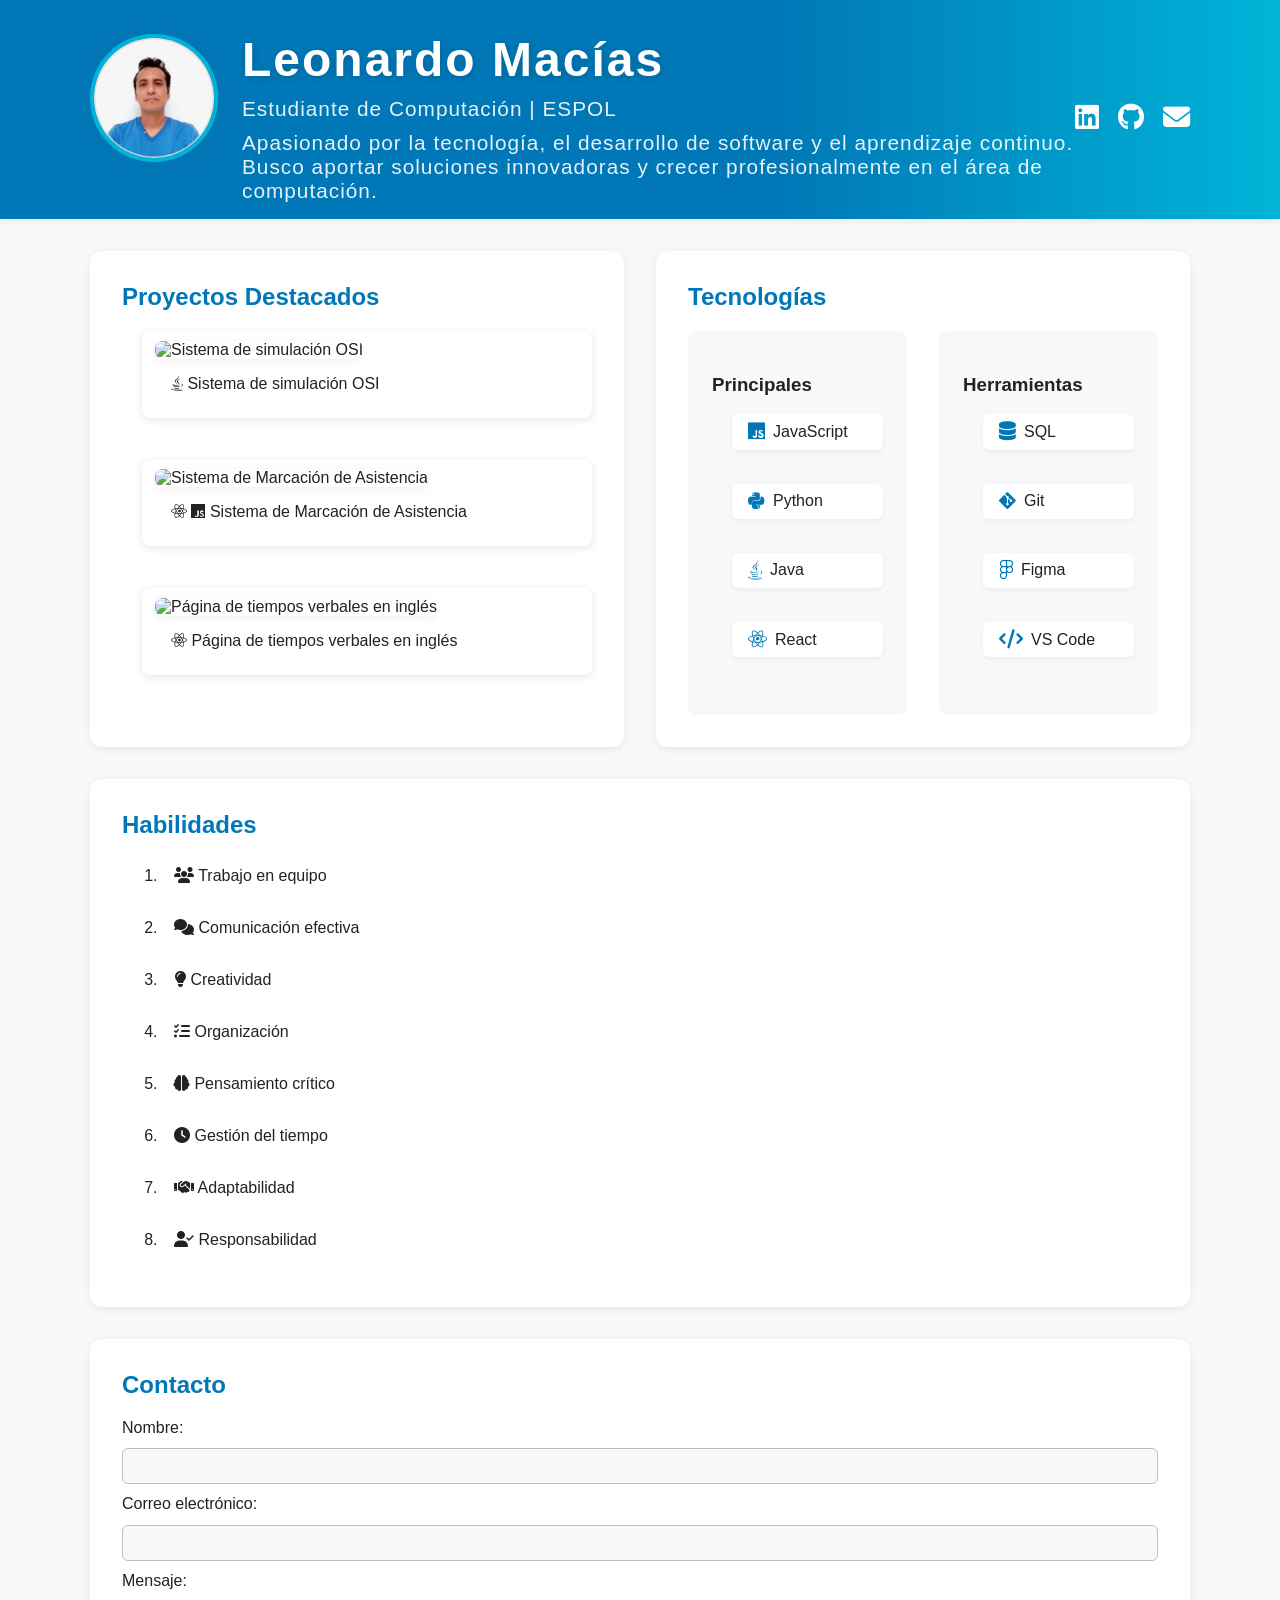
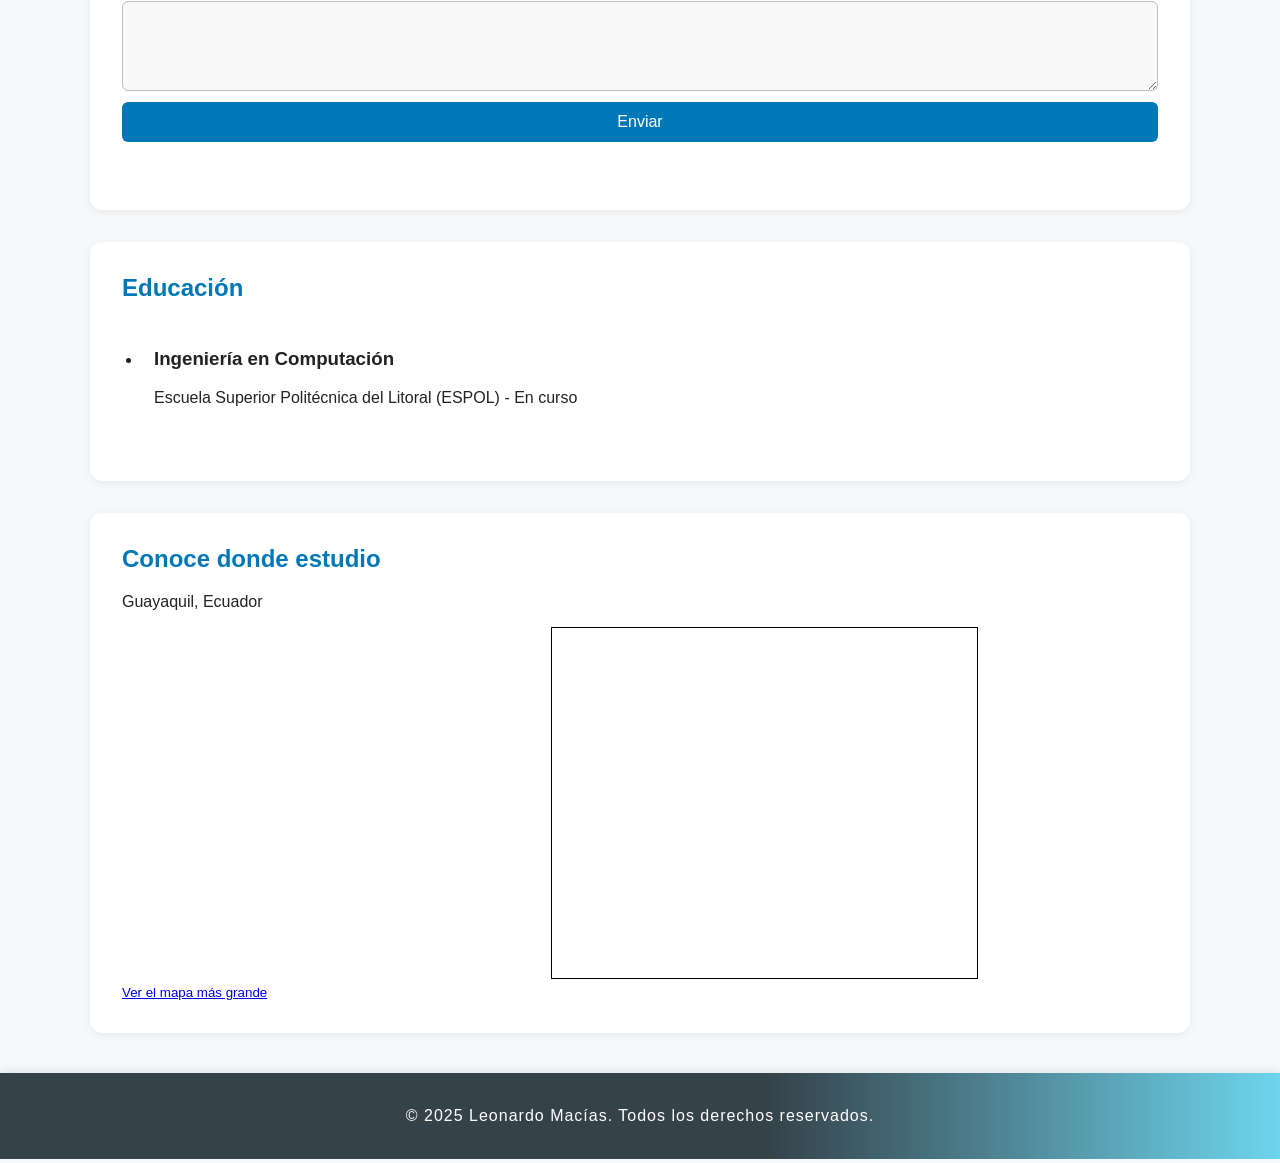
==== index.html @ 4a4fb7a4 "Actualizar la sección de ubicación: ajustar dimensiones de los iframes de YouTube y OpenStreetMap." ====
<!DOCTYPE html>
<html lang="es">
<head>
    <meta charset="UTF-8">
    <meta name="description" content="Currículum Vitae de Leonardo Macías, estudiante de Computación en ESPOL.">
    <meta name="keywords" content="Currículum, Leonardo Macías, Computación, ESPOL, Proyectos, Tecnologías">
    <meta name="author" content="Leonardo Macías">
    <meta name="viewport" content="width=device-width, initial-scale=1.0">
    <link rel="stylesheet" href="styles/main.css">
    <link rel="icon" href="assets/favicon.ico" type="image/x-icon">
    <!-- Font Awesome para iconos -->
    <link rel="stylesheet" href="https://cdnjs.cloudflare.com/ajax/libs/font-awesome/6.5.0/css/all.min.css">
    <title>Currículum Vitae - Leonardo Macías</title>
</head>
<body>
    <header>
        <div class="header-content">
            <img src="assets/foto-perfil.jpg" alt="Leonardo Macías" class="foto-perfil">
            <div>
                <h1>Leonardo Macías</h1>
                <p>Estudiante de Computación | ESPOL</p>
                <p class="descripcion-personal">
                    Apasionado por la tecnología, el desarrollo de software y el aprendizaje continuo. Busco aportar soluciones innovadoras y crecer profesionalmente en el área de computación.
                </p>
            </div>
            <nav>
                <ul class="social-links">
                    <li><a href="https://www.linkedin.com/in/leodamac" target="_blank" title="LinkedIn"><i class="fab fa-linkedin"></i></a></li>
                    <li><a href="https://github.com/leodamac" target="_blank" title="GitHub"><i class="fab fa-github"></i></a></li>
                    <li><a href="mailto:leodamac@espol.edu.ec" target="_blank" title="Correo"><i class="fas fa-envelope"></i></a></li>
                </ul>
            </nav>
        </div>
    </header>
    
    <main class="container">
        <div class="columns">
            <section id="proyectos" class="section" aria-labelledby="proyectos-titulo">
                <h2 id="proyectos-titulo">Proyectos Destacados</h2>
                <ul class="proyectos-list">
                    <li class="proyecto-item" data-id="1">
                        <img class="miniatura" src="https://raw.githubusercontent.com/leodamac/Proyecto-Redes/main/Grupo7_RedesDeDatos/src/main/resources/tcpip.jpg" alt="Sistema de simulación OSI">
                        <span><i class="fab fa-java"></i> Sistema de simulación OSI</span>
                    </li>
                    <li class="proyecto-item" data-id="2">
                        <img class="miniatura" src="https://private-user-images.githubusercontent.com/105889369/443815553-aaedf306-183d-405d-a0d0-ada5f48f2296.png?jwt=eyJhbGciOiJIUzI1NiIsInR5cCI6IkpXVCJ9.[base64].ztAfh0M4qUyd0mFOoUHeiIJMcv5Ga3ltA60DsGDquCU" alt="Sistema de Marcación de Asistencia">
                        <span>
                            <i class="fab fa-react"></i>
                            <i class="fab fa-js"></i>
                            Sistema de Marcación de Asistencia
                        </span>
                    </li>
                    <li class="proyecto-item" data-id="3">
                        <img class="miniatura" src="https://github.com/user-attachments/assets/0822681b-52a1-4d89-a194-cdfaa5cd4ba1" alt="Página de tiempos verbales en inglés">
                        <span>
                            <i class="fab fa-react"></i>
                            Página de tiempos verbales en inglés
                        </span>
                    </li>
                </ul>
            </section>

            <!-- Modal para mostrar detalles del proyecto -->
            <div id="modalProyecto" class="modal">
                <div class="modal-content">
                    <span class="close-modal">&times;</span>
                    <div id="modalBody"></div>
                </div>
            </div>
            
            <section id="tecnologias" class="section">
                <h2>Tecnologías</h2>
                <div class="tech-container">
                    <!-- Columna izquierda -->
                    <div class="tech-principal">
                        <h3>Principales</h3>
                        <ul class="tech-list">
                            <li><i class="fab fa-js"></i> JavaScript</li>
                            <li><i class="fab fa-python"></i> Python</li>
                            <li><i class="fab fa-java"></i> Java</li>
                            <li><i class="fab fa-react"></i> React</li>
                        </ul>
                    </div>
                    
                    <!-- Columna derecha -->
                    <div class="tech-secundarias">
                        <h3>Herramientas</h3>
                        <ul class="tech-list">
                            <li><i class="fas fa-database"></i> SQL</li>
                            <li><i class="fab fa-git-alt"></i> Git</li>
                            <li><i class="fab fa-figma"></i> Figma</li>
                            <li><i class="fas fa-code"></i> VS Code</li>
                        </ul>
                    </div>
                </div>
            </section>
        </div>

        <section id="habilidades" class="section">
            <h2>Habilidades</h2>
            <ol class="skills-list">
                <li><i class="fas fa-users"></i> Trabajo en equipo</li>
                <li><i class="fas fa-comments"></i> Comunicación efectiva</li>
                <li><i class="fas fa-lightbulb"></i> Creatividad</li>
                <li><i class="fas fa-tasks"></i> Organización</li>
                <li><i class="fas fa-brain"></i> Pensamiento crítico</li>
                <li><i class="fas fa-clock"></i> Gestión del tiempo</li>
                <li><i class="fas fa-handshake"></i> Adaptabilidad</li>
                <li><i class="fas fa-user-check"></i> Responsabilidad</li>
            </ol>
        </section>

        <section id="contacto" class="section">
            <h2>Contacto</h2>
            <form id="contactForm">
                <label for="nombre">Nombre:</label>
                <input type="text" id="nombre" name="nombre" required>
                <label for="correo">Correo electrónico:</label>
                <input type="email" id="correo" name="correo" required>
                <label for="mensaje">Mensaje:</label>
                <textarea id="mensaje" name="mensaje" rows="4" required></textarea>
                <button type="submit">Enviar</button>
                <p id="formMsg" class="form-msg"></p>
            </form>
        </section>


        <section id="educacion" class="section">
            <h2>Educación</h2>
            <ul>
                <li>
                    <h3>Ingeniería en Computación</h3>
                    <p class="fecha">Escuela Superior Politécnica del Litoral (ESPOL) - En curso</p>
                </li>
            </ul>
        </section>


        <section id="ubicacion" class="section">
            <h2>Conoce donde estudio</h2>
            <p>Guayaquil, Ecuador</p>
            <iframe width="425" height="350" src="https://www.youtube.com/embed/EKekK1MATUU?si=VDj8FxQMEYlJD8Ea" title="YouTube video player" frameborder="0" allow="accelerometer; autoplay; clipboard-write; encrypted-media; gyroscope; picture-in-picture; web-share" referrerpolicy="strict-origin-when-cross-origin" allowfullscreen></iframe>
            <iframe width="425" height="350" src="https://www.openstreetmap.org/export/embed.html?bbox=-79.96743321418764%2C-2.1488252678686344%2C-79.96336698532106%2C-2.145678565546021&amp;layer=mapnik" style="border: 1px solid black"></iframe><br/><small><a href="https://www.openstreetmap.org/?#map=18/-2.147252/-79.965400">Ver el mapa más grande</a></small>
            
        </section>
    </main>

    <footer>
        <p>&copy; 2025 Leonardo Macías. Todos los derechos reservados.</p>
    </footer>
    <script>
    document.getElementById('contactForm').addEventListener('submit', function(e) {
        e.preventDefault();
        document.getElementById('formMsg').textContent = "¡Gracias por tu mensaje!";
        document.getElementById('formMsg').style.color = "#27ae60";
        this.reset();
    });
    </script>
    <script src="scripts/main.js"></script>
</body>
</html>
---- styles/main.css ----
:root {
    --primary-color: #0077b6;
    --secondary-color: #00b4d8;
    --accent-color: #ffd166;
    --text-color: #35424a;
    --background-color: #f6f8fa;
    --white: #ffffff;
    --spacing-xs: 0.5rem;
    --spacing-sm: 1rem;
    --spacing-md: 1.5rem;
    --spacing-lg: 2rem;
    --spacing-xl: 3rem;
}

body {
    font-family: 'Segoe UI', Arial, sans-serif;
    background: var(--background-color);
    color: #222;
    margin: 0;
    padding: 0;
}

header {
    background: linear-gradient(90deg, var(--primary-color) 60%, var(--secondary-color) 100%);
    color: #fff;
    padding: 2rem 0 1rem 0;
    box-shadow: 0 2px 8px #0001;
}

.header-content {
    display: flex;
    justify-content: space-between;
    align-items: center;
    max-width: 1100px;
    margin: 0 auto;
    padding: 0 2rem;
}

header h1 {
    margin: 0;
    font-size: 3em;
    letter-spacing: 2px;
    text-shadow: 1px 2px 8px rgba(0,0,0,0.15);
    transition: color 0.3s;
}

header h1:hover {
    color: #6dd5ed;
}

header p {
    font-size: 1.3em;
    margin: 10px 0 0 0;
    letter-spacing: 1px;
    opacity: 0.9;
}

h1 {
    margin: 0;
    font-size: 2.5em;
}

h2 {
    color: var(--text-color);
}

.container {
    max-width: 1100px;
    margin: 2rem auto;
    padding: 0 2rem;
}

.columns {
    display: flex;
    flex-wrap: wrap;
    gap: 2rem;
}

.section {
    background: var(--white);
    border-radius: 12px;
    box-shadow: 0 2px 8px #0001;
    padding: 2rem;
    margin-bottom: 2rem;
    flex: 1 1 350px;
    position: relative;
    opacity: 0;
    transform: translateY(40px);
}

.section.visible {
    opacity: 1;
    transform: translateY(0);
}

.section:hover {
    box-shadow: 0 8px 32px rgba(53,66,74,0.18);
    transform: translateY(-4px) scale(1.01);
}

.section h2 {
    color: var(--primary-color);
    margin-top: 0;
}

.section ul {
    padding-left: 20px;
}

.section li {
    margin-bottom: 18px;
    transition: background 0.2s, border-radius 0.2s;
    padding: 8px 12px;
    border-radius: 8px;
}

.section li:hover {
    background: #f0f8ff;
}

.skills-list li {
    position: relative;
}

.tooltip {
    position: absolute;
    top: -38px;
    left: 50%;
    transform: translateX(-50%);
    background: #35424a;
    color: #fff;
    padding: 6px 16px;
    border-radius: 8px;
    font-size: 0.95em;
    white-space: nowrap;
    box-shadow: 0 2px 8px rgba(53,66,74,0.15);
    opacity: 0;
    animation: fadeInTooltip 0.3s forwards;
    pointer-events: none;
    z-index: 10;
}

@keyframes fadeInTooltip {
    to { opacity: 1; }
}

.social-links {
    list-style: none;
    display: flex;
    gap: 1.2rem;
    margin: 0;
    padding: 0;
}

.social-links li {
    display: inline-block;
}

.social-links a {
    color: #fff;
    font-size: 1.7rem;
    transition: color 0.2s;
}
.social-links a:hover {
    color: var(--accent-color);
}

.social-links a.clicked {
    animation: pop 0.3s;
}

@keyframes pop {
    50% { transform: scale(1.15); }
    100% { transform: scale(1); }
}

footer {
    text-align: center;
    padding: 18px 0;
    background: linear-gradient(90deg, #35424a 60%, #6dd5ed 100%);
    color: #fff;
    font-size: 1em;
    margin-top: 40px;
    letter-spacing: 1px;
    box-shadow: 0 -2px 8px rgba(53,66,74,0.10);
}

.tech-icons i {
    font-size: 1.5rem;
    margin-right: 0.5rem;
    color: var(--primary-color);
}

.tech-container {
    display: grid;
    grid-template-columns: 1fr 1fr;
    gap: var(--spacing-lg);
}

.tech-principal, .tech-secundarias {
    background: var(--background-color);
    padding: var(--spacing-md);
    border-radius: 8px;
}

.tech-list {
    display: grid;
    grid-template-columns: repeat(auto-fit, minmax(140px, 1fr));
    gap: var(--spacing-sm);
}

.tech-list li {
    display: flex;
    align-items: center;
    gap: var(--spacing-xs);
    padding: var(--spacing-xs) var(--spacing-sm);
    background: var(--white);
    border-radius: 6px;
    box-shadow: 0 2px 4px rgba(0,0,0,0.05);
}

.tech-list i {
    color: var(--primary-color);
    font-size: 1.2em;
}

figure img {
    max-width: 100%;
    border-radius: 10px;
    box-shadow: 0 2px 8px #0002;
    margin-top: 1rem;
}

form {
    display: flex;
    flex-direction: column;
    gap: 0.7rem;
}

input, textarea {
    border: 1px solid #bdbdbd;
    border-radius: 6px;
    padding: 0.5rem;
    font-size: 1rem;
    background: #f9f9f9;
}

button {
    background: var(--primary-color);
    color: #fff;
    border: none;
    border-radius: 6px;
    padding: 0.7rem 1.5rem;
    font-size: 1rem;
    cursor: pointer;
    transition: background 0.2s;
}
button:hover {
    background: var(--secondary-color);
}

.form-msg {
    margin-top: 0.5rem;
    font-weight: bold;
}

@media (max-width: 900px) {
    .columns {
        flex-direction: column;
    }
    .header-content {
        flex-direction: column;
        gap: 1rem;
    }
}

@media (max-width: 700px) {
    .container {
        width: 98%;
        padding: 0;
    }
    .section {
        padding: 18px 8px;
    }
    header h1 {
        font-size: 2em;
    }
    .section h2 {
        font-size: 1.3em;
    }
    .skills-list li {
        font-size: 1em;
        padding: 8px 12px;
    }
    .tech-list {
        display: grid;
        grid-template-columns: repeat(auto-fill, minmax(120px, 1fr));
        gap: var(--spacing-sm);
    }
}

.modal {
    display: none;
    position: fixed;
    z-index: 1000;
    left: 0; top: 0; width: 100vw; height: 100vh;
    background: rgba(0,0,0,0.5);
    justify-content: center;
    align-items: center;
}
.modal-content {
    background: #fff;
    border-radius: 12px;
    padding: 2rem;
    max-width: 400px;
    width: 90vw;
    position: relative;
    box-shadow: 0 4px 24px #0003;
    animation: fadeInModal 0.3s;
}
.close-modal {
    position: absolute;
    top: 12px; right: 18px;
    font-size: 1.5em;
    cursor: pointer;
    color: var(--primary-color);
}
@keyframes fadeInModal {
    from { opacity: 0; transform: scale(0.95);}
    to { opacity: 1; transform: scale(1);}
}

.proyecto-item {
    cursor: pointer;
    transition: all 0.3s ease;
    border: 1px solid transparent;
    background: var(--white);
    border-radius: 8px;
    overflow: hidden;
    box-shadow: 0 2px 8px rgba(0,0,0,0.1);
}

.proyecto-item:hover {
    transform: translateY(-5px);
    border: 1px solid var(--primary-color);
    box-shadow: 0 10px 20px rgba(0,0,0,0.1);
}

.miniatura {
    width: 100%;
    height: 32px;
    object-fit: cover;
    border-radius: 8px;
    margin-right: 12px;
    vertical-align: middle;
    box-shadow: 0 2px 8px #0001;
}
.proyectos-list {
    display: grid;
    grid-template-columns: repeat(auto-fit, minmax(280px, 1fr));
    gap: var(--spacing-md);
    padding: 0;
    list-style: none;
}
.proyecto-item span {
    display: block;
    padding: var(--spacing-sm);
    font-weight: 500;
}

.foto-perfil {
    width: 120px;
    height: 120px;
    object-fit: cover;
    border-radius: 50%;
    border: 4px solid var(--secondary-color);
    box-shadow: 0 4px 24px rgba(0,119,182,0.18);
    transition: transform 0.3s, box-shadow 0.3s, border-color 0.3s;
    margin-bottom: 2.5rem;
    background: #fff;
    display: block;
    margin-left: 0;
    margin-right: 1.5rem; /* Más separación a la derecha */
}

.foto-perfil:hover {
    transform: scale(1.07) rotate(-2deg);
    box-shadow: 0 8px 32px rgba(0,119,182,0.25);
    border-color: var(--accent-color);
}
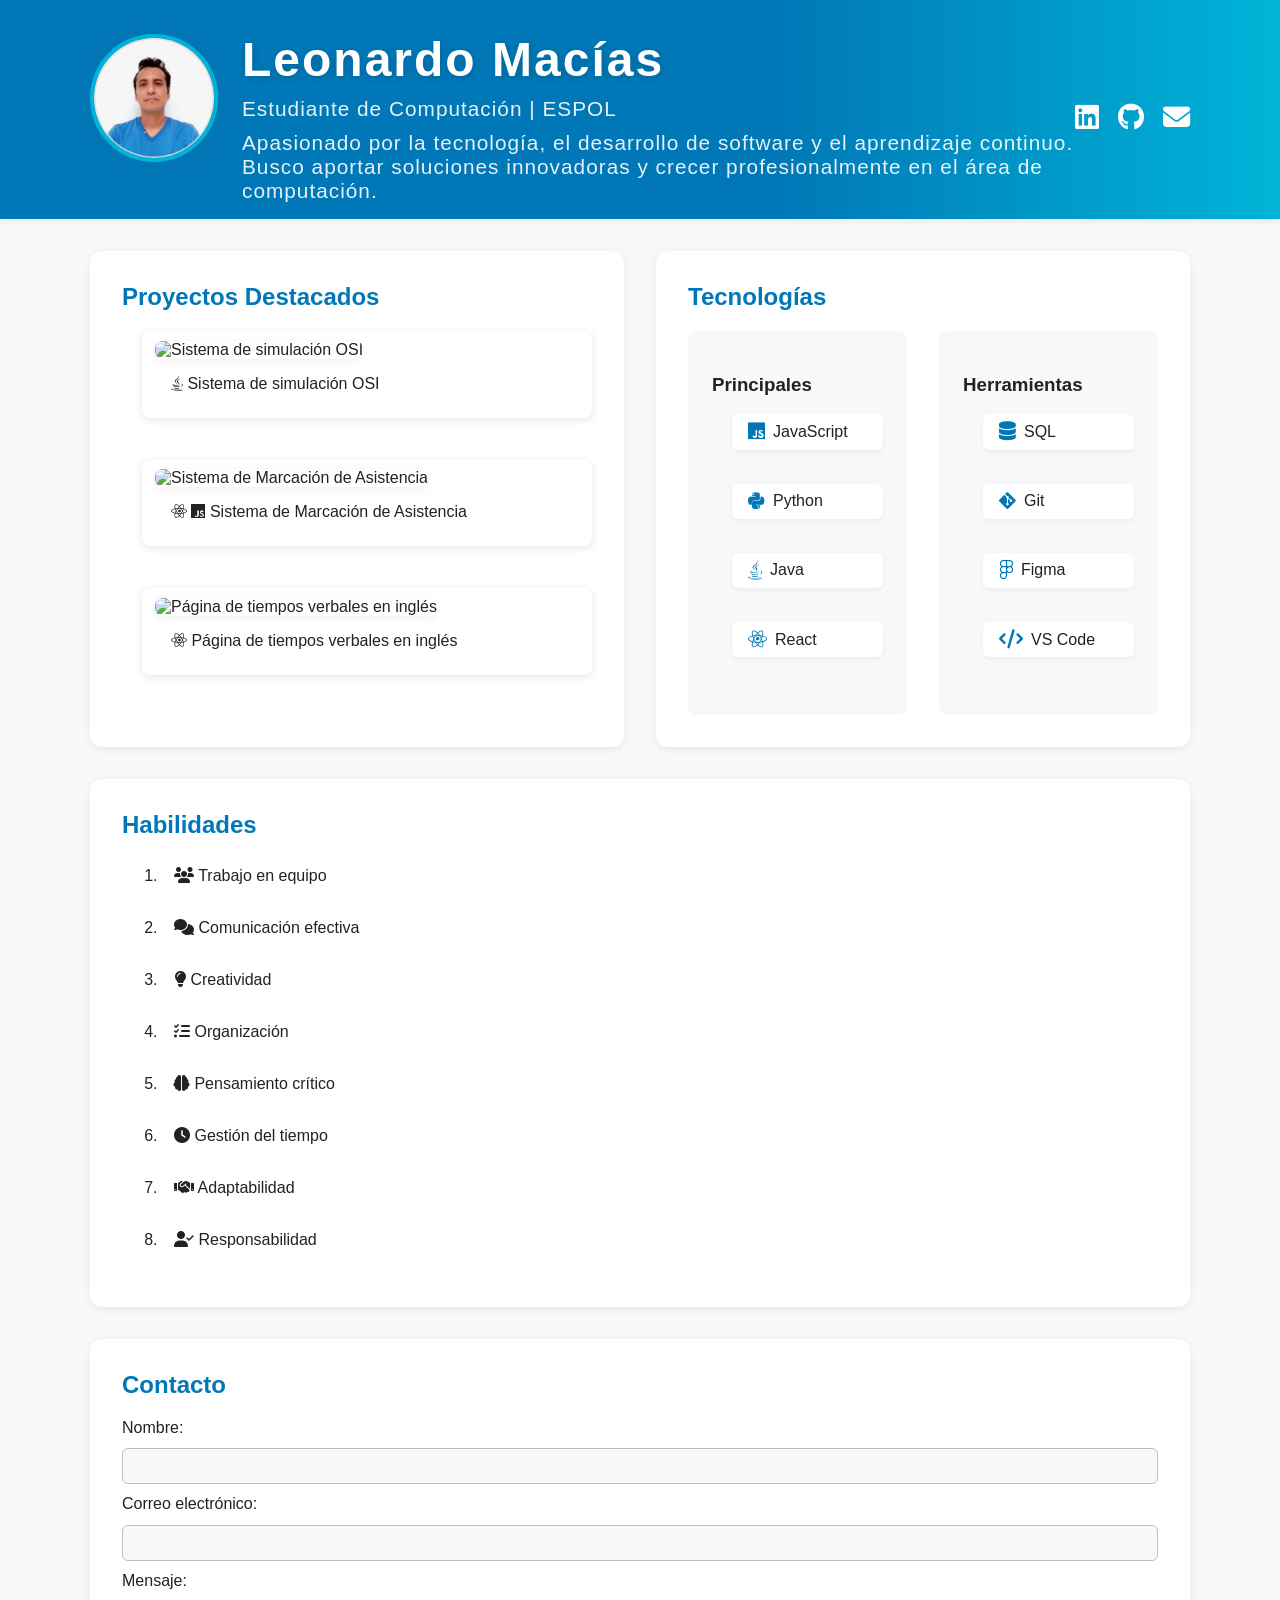
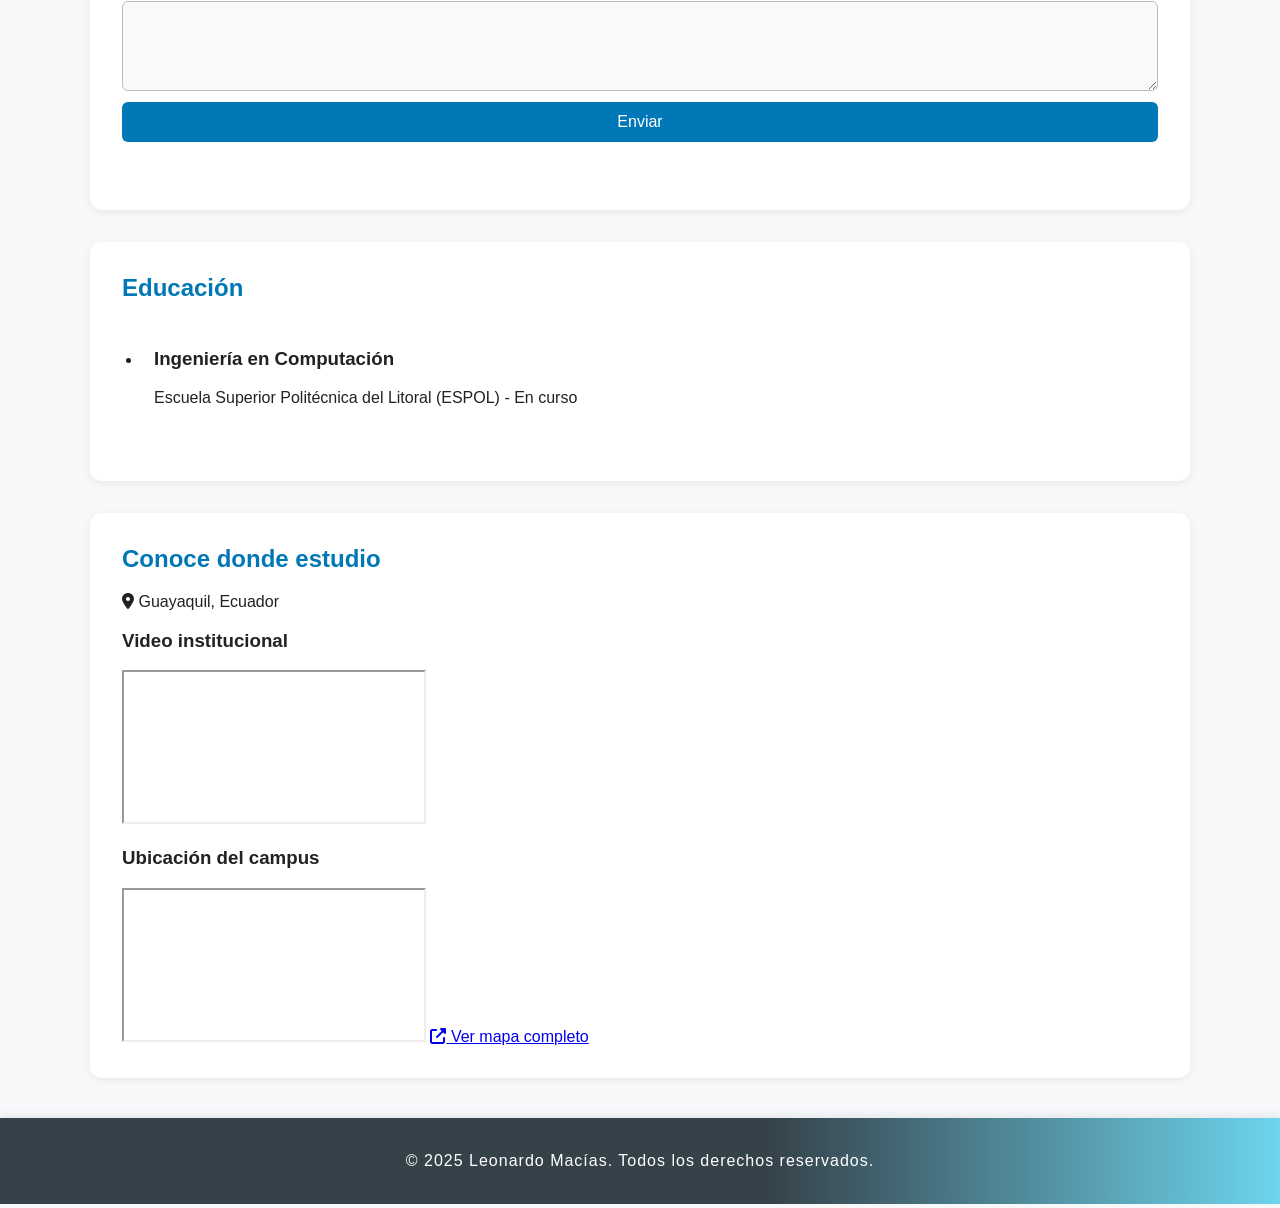
==== commit 5bb45355: "Actualizar la sección de ubicación: mejorar la presentación del video institucional y el mapa del ca" ====
--- a/index.html
+++ b/index.html
@@ -138,10 +138,33 @@
 
         <section id="ubicacion" class="section">
             <h2>Conoce donde estudio</h2>
-            <p>Guayaquil, Ecuador</p>
-            <iframe width="425" height="350" src="https://www.youtube.com/embed/EKekK1MATUU?si=VDj8FxQMEYlJD8Ea" title="YouTube video player" frameborder="0" allow="accelerometer; autoplay; clipboard-write; encrypted-media; gyroscope; picture-in-picture; web-share" referrerpolicy="strict-origin-when-cross-origin" allowfullscreen></iframe>
-            <iframe width="425" height="350" src="https://www.openstreetmap.org/export/embed.html?bbox=-79.96743321418764%2C-2.1488252678686344%2C-79.96336698532106%2C-2.145678565546021&amp;layer=mapnik" style="border: 1px solid black"></iframe><br/><small><a href="https://www.openstreetmap.org/?#map=18/-2.147252/-79.965400">Ver el mapa más grande</a></small>
+            <p><i class="fas fa-map-marker-alt"></i> Guayaquil, Ecuador</p>
             
+            <div class="ubicacion-container">
+                <div class="video-container">
+                    <h3>Video institucional</h3>
+                    <iframe 
+                        src="https://www.youtube.com/embed/EKekK1MATUU?si=VDj8FxQMEYlJD8Ea" 
+                        title="Video institucional ESPOL" 
+                        loading="lazy"
+                        allowfullscreen>
+                    </iframe>
+                </div>
+                
+                <div class="mapa-container">
+                    <h3>Ubicación del campus</h3>
+                    <iframe 
+                        src="https://www.openstreetmap.org/export/embed.html?bbox=-79.96743321418764%2C-2.1488252678686344%2C-79.96336698532106%2C-2.145678565546021&amp;layer=mapnik" 
+                        title="Mapa del campus ESPOL"
+                        loading="lazy">
+                    </iframe>
+                    <a href="https://www.openstreetmap.org/?#map=18/-2.147252/-79.965400" 
+                       target="_blank" 
+                       class="ver-mapa-btn">
+                       <i class="fas fa-external-link-alt"></i> Ver mapa completo
+                    </a>
+                </div>
+            </div>
         </section>
     </main>
 
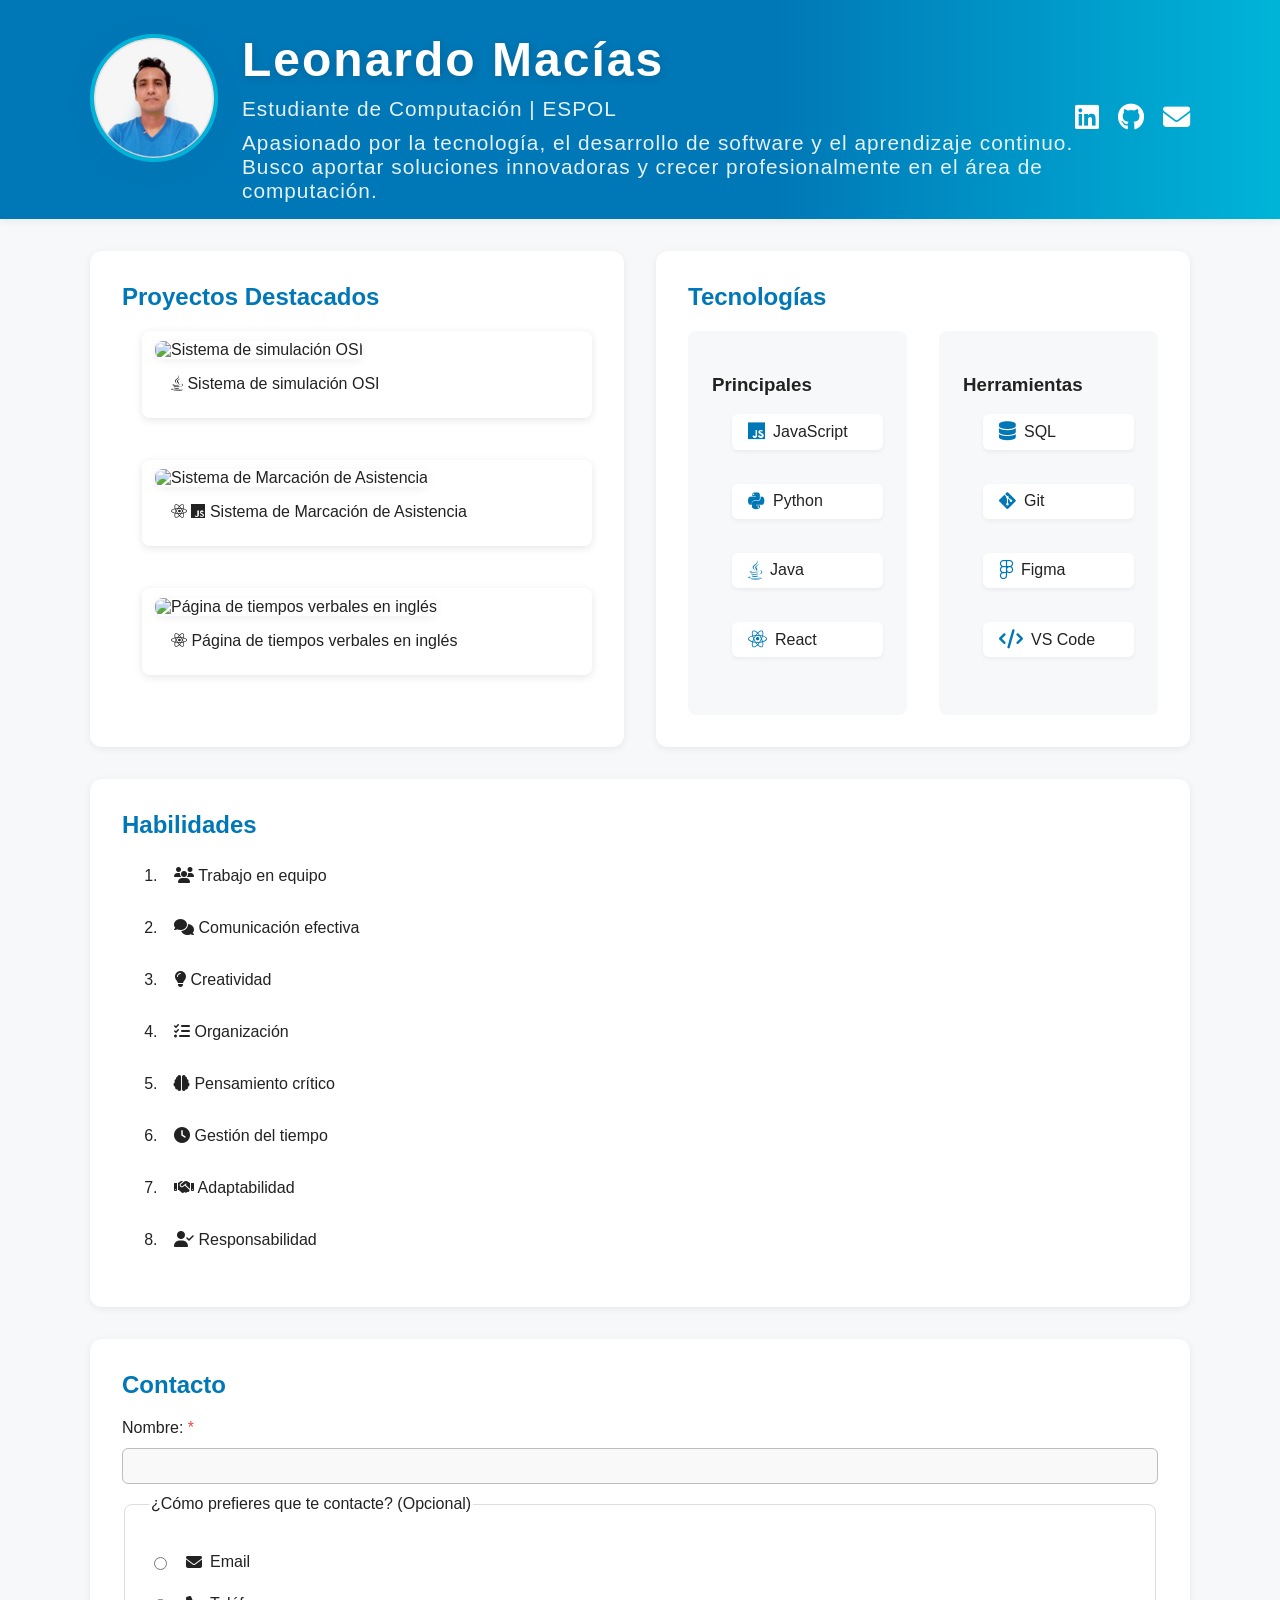
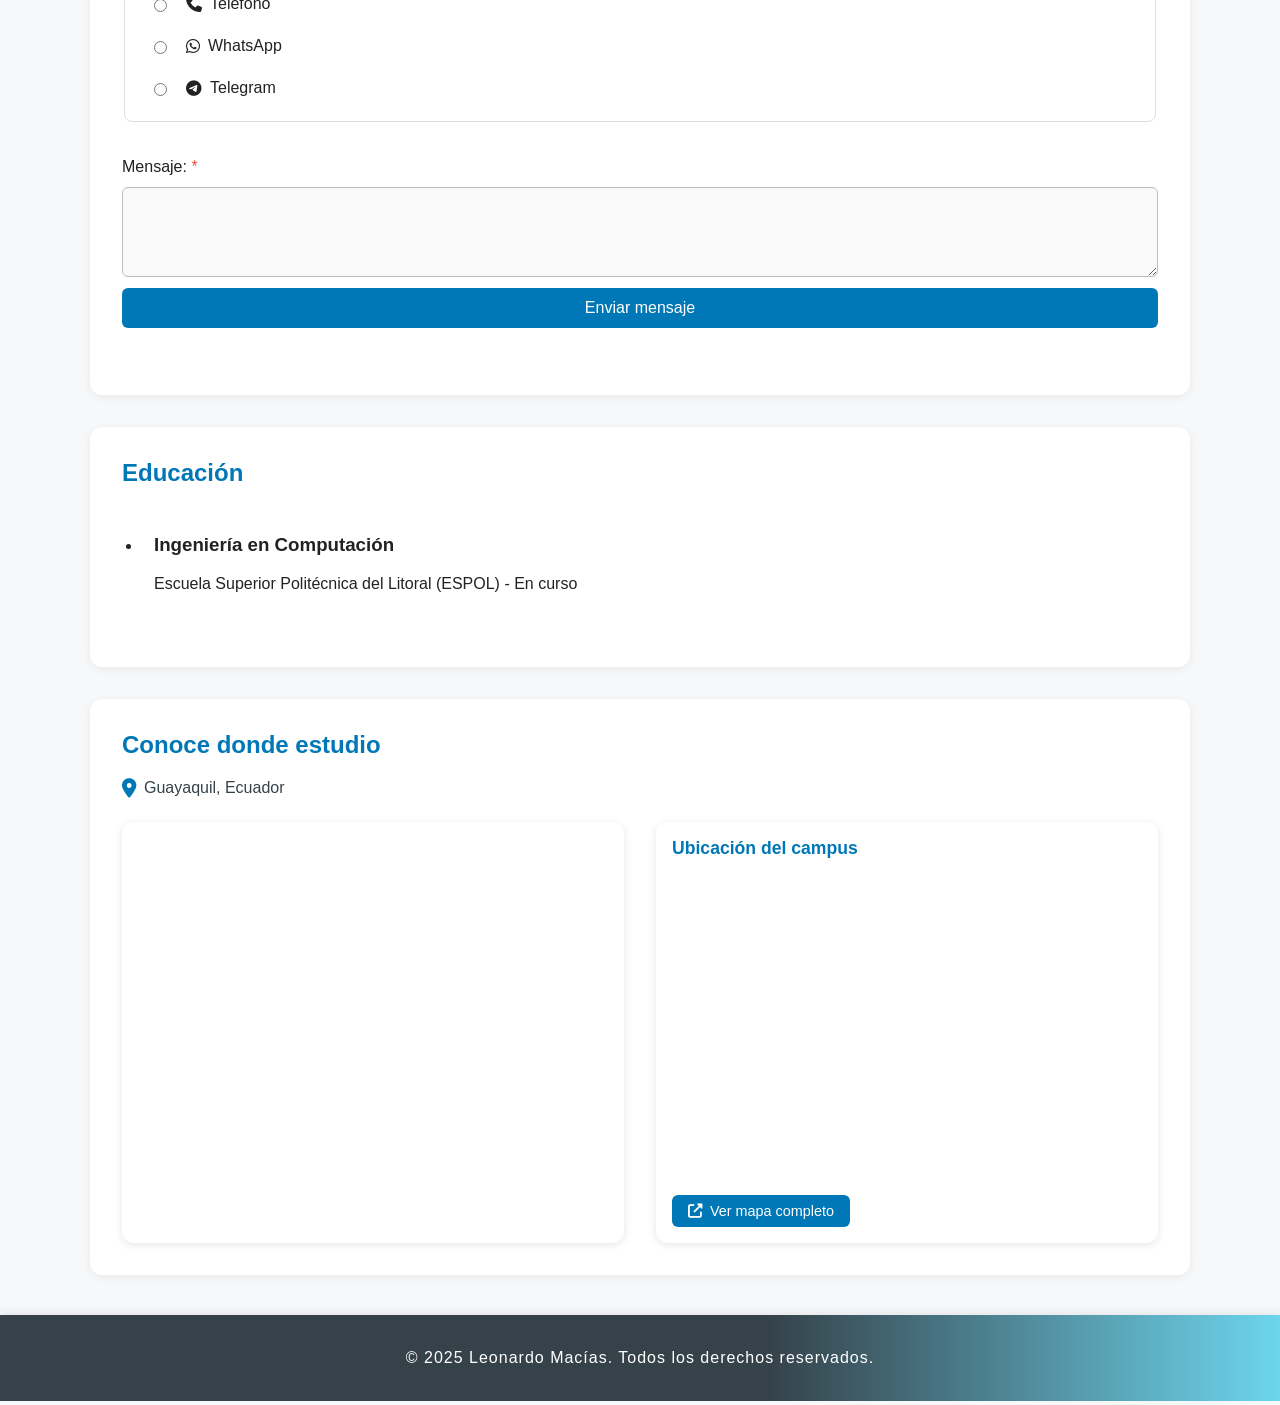
==== commit 8d254470: "Actualizar el formulario de contacto: agregar opciones de contacto y mejorar la presentación de mens" ====
--- a/index.html
+++ b/index.html
@@ -1,5 +1,6 @@
 <!DOCTYPE html>
 <html lang="es">
+
 <head>
     <meta charset="UTF-8">
     <meta name="description" content="Currículum Vitae de Leonardo Macías, estudiante de Computación en ESPOL.">
@@ -12,6 +13,7 @@
     <link rel="stylesheet" href="https://cdnjs.cloudflare.com/ajax/libs/font-awesome/6.5.0/css/all.min.css">
     <title>Currículum Vitae - Leonardo Macías</title>
 </head>
+
 <body>
     <header>
         <div class="header-content">
@@ -20,30 +22,38 @@
                 <h1>Leonardo Macías</h1>
                 <p>Estudiante de Computación | ESPOL</p>
                 <p class="descripcion-personal">
-                    Apasionado por la tecnología, el desarrollo de software y el aprendizaje continuo. Busco aportar soluciones innovadoras y crecer profesionalmente en el área de computación.
+                    Apasionado por la tecnología, el desarrollo de software y el aprendizaje continuo. Busco aportar
+                    soluciones innovadoras y crecer profesionalmente en el área de computación.
                 </p>
             </div>
             <nav>
                 <ul class="social-links">
-                    <li><a href="https://www.linkedin.com/in/leodamac" target="_blank" title="LinkedIn"><i class="fab fa-linkedin"></i></a></li>
-                    <li><a href="https://github.com/leodamac" target="_blank" title="GitHub"><i class="fab fa-github"></i></a></li>
-                    <li><a href="mailto:leodamac@espol.edu.ec" target="_blank" title="Correo"><i class="fas fa-envelope"></i></a></li>
+                    <li><a href="https://www.linkedin.com/in/leodamac" target="_blank" title="LinkedIn"><i
+                                class="fab fa-linkedin"></i></a></li>
+                    <li><a href="https://github.com/leodamac" target="_blank" title="GitHub"><i
+                                class="fab fa-github"></i></a></li>
+                    <li><a href="mailto:leodamac@espol.edu.ec" target="_blank" title="Correo"><i
+                                class="fas fa-envelope"></i></a></li>
                 </ul>
             </nav>
         </div>
     </header>
-    
+
     <main class="container">
         <div class="columns">
             <section id="proyectos" class="section" aria-labelledby="proyectos-titulo">
                 <h2 id="proyectos-titulo">Proyectos Destacados</h2>
                 <ul class="proyectos-list">
                     <li class="proyecto-item" data-id="1">
-                        <img class="miniatura" src="https://raw.githubusercontent.com/leodamac/Proyecto-Redes/main/Grupo7_RedesDeDatos/src/main/resources/tcpip.jpg" alt="Sistema de simulación OSI">
+                        <img class="miniatura"
+                            src="https://raw.githubusercontent.com/leodamac/Proyecto-Redes/main/Grupo7_RedesDeDatos/src/main/resources/tcpip.jpg"
+                            alt="Sistema de simulación OSI">
                         <span><i class="fab fa-java"></i> Sistema de simulación OSI</span>
                     </li>
                     <li class="proyecto-item" data-id="2">
-                        <img class="miniatura" src="https://private-user-images.githubusercontent.com/105889369/443815553-aaedf306-183d-405d-a0d0-ada5f48f2296.png?jwt=eyJhbGciOiJIUzI1NiIsInR5cCI6IkpXVCJ9.[base64].ztAfh0M4qUyd0mFOoUHeiIJMcv5Ga3ltA60DsGDquCU" alt="Sistema de Marcación de Asistencia">
+                        <img class="miniatura"
+                            src="https://private-user-images.githubusercontent.com/105889369/443815553-aaedf306-183d-405d-a0d0-ada5f48f2296.png?jwt=eyJhbGciOiJIUzI1NiIsInR5cCI6IkpXVCJ9.[base64].ztAfh0M4qUyd0mFOoUHeiIJMcv5Ga3ltA60DsGDquCU"
+                            alt="Sistema de Marcación de Asistencia">
                         <span>
                             <i class="fab fa-react"></i>
                             <i class="fab fa-js"></i>
@@ -51,7 +61,9 @@
                         </span>
                     </li>
                     <li class="proyecto-item" data-id="3">
-                        <img class="miniatura" src="https://github.com/user-attachments/assets/0822681b-52a1-4d89-a194-cdfaa5cd4ba1" alt="Página de tiempos verbales en inglés">
+                        <img class="miniatura"
+                            src="https://github.com/user-attachments/assets/0822681b-52a1-4d89-a194-cdfaa5cd4ba1"
+                            alt="Página de tiempos verbales en inglés">
                         <span>
                             <i class="fab fa-react"></i>
                             Página de tiempos verbales en inglés
@@ -67,7 +79,7 @@
                     <div id="modalBody"></div>
                 </div>
             </div>
-            
+
             <section id="tecnologias" class="section">
                 <h2>Tecnologías</h2>
                 <div class="tech-container">
@@ -81,7 +93,7 @@
                             <li><i class="fab fa-react"></i> React</li>
                         </ul>
                     </div>
-                    
+
                     <!-- Columna derecha -->
                     <div class="tech-secundarias">
                         <h3>Herramientas</h3>
@@ -113,13 +125,55 @@
         <section id="contacto" class="section">
             <h2>Contacto</h2>
             <form id="contactForm">
-                <label for="nombre">Nombre:</label>
+                <label for="nombre">Nombre: <span class="required">*</span></label>
                 <input type="text" id="nombre" name="nombre" required>
-                <label for="correo">Correo electrónico:</label>
-                <input type="email" id="correo" name="correo" required>
-                <label for="mensaje">Mensaje:</label>
+
+                <fieldset class="contacto-metodo">
+                    <legend>¿Cómo prefieres que te contacte? (Opcional)</legend>
+
+                    <div class="radio-group">
+                        <div class="radio-option">
+                            <input type="radio" id="contacto-email" name="tipo-contacto" value="email">
+                            <label for="contacto-email">
+                                <i class="fas fa-envelope"></i> Email
+                            </label>
+                            <input type="email" id="email-input" name="email" placeholder="tu@email.com"
+                                class="contacto-input">
+                        </div>
+
+                        <div class="radio-option">
+                            <input type="radio" id="contacto-telefono" name="tipo-contacto" value="telefono">
+                            <label for="contacto-telefono">
+                                <i class="fas fa-phone"></i> Teléfono
+                            </label>
+                            <input type="tel" id="telefono-input" name="telefono" placeholder="+593..."
+                                class="contacto-input">
+                        </div>
+
+                        <div class="radio-option">
+                            <input type="radio" id="contacto-whatsapp" name="tipo-contacto" value="whatsapp">
+                            <label for="contacto-whatsapp">
+                                <i class="fab fa-whatsapp"></i> WhatsApp
+                            </label>
+                            <input type="tel" id="whatsapp-input" name="whatsapp" placeholder="+593..."
+                                class="contacto-input">
+                        </div>
+
+                        <div class="radio-option">
+                            <input type="radio" id="contacto-telegram" name="tipo-contacto" value="telegram">
+                            <label for="contacto-telegram">
+                                <i class="fab fa-telegram"></i> Telegram
+                            </label>
+                            <input type="text" id="telegram-input" name="telegram" placeholder="@usuario"
+                                class="contacto-input">
+                        </div>
+                    </div>
+                </fieldset>
+
+                <label for="mensaje">Mensaje: <span class="required">*</span></label>
                 <textarea id="mensaje" name="mensaje" rows="4" required></textarea>
-                <button type="submit">Enviar</button>
+
+                <button type="submit">Enviar mensaje</button>
                 <p id="formMsg" class="form-msg"></p>
             </form>
         </section>
@@ -139,29 +193,23 @@
         <section id="ubicacion" class="section">
             <h2>Conoce donde estudio</h2>
             <p><i class="fas fa-map-marker-alt"></i> Guayaquil, Ecuador</p>
-            
+
             <div class="ubicacion-container">
                 <div class="video-container">
-                    <h3>Video institucional</h3>
-                    <iframe 
-                        src="https://www.youtube.com/embed/EKekK1MATUU?si=VDj8FxQMEYlJD8Ea" 
-                        title="Video institucional ESPOL" 
-                        loading="lazy"
-                        allowfullscreen>
+                    <iframe src="https://www.youtube.com/embed/EKekK1MATUU?si=VDj8FxQMEYlJD8Ea"
+                        title="Video institucional ESPOL" loading="lazy" allowfullscreen>
                     </iframe>
                 </div>
-                
+
                 <div class="mapa-container">
                     <h3>Ubicación del campus</h3>
-                    <iframe 
-                        src="https://www.openstreetmap.org/export/embed.html?bbox=-79.96743321418764%2C-2.1488252678686344%2C-79.96336698532106%2C-2.145678565546021&amp;layer=mapnik" 
-                        title="Mapa del campus ESPOL"
-                        loading="lazy">
+                    <iframe
+                        src="https://www.openstreetmap.org/export/embed.html?bbox=-79.96743321418764%2C-2.1488252678686344%2C-79.96336698532106%2C-2.145678565546021&amp;layer=mapnik"
+                        title="Mapa del campus ESPOL" loading="lazy">
                     </iframe>
-                    <a href="https://www.openstreetmap.org/?#map=18/-2.147252/-79.965400" 
-                       target="_blank" 
-                       class="ver-mapa-btn">
-                       <i class="fas fa-external-link-alt"></i> Ver mapa completo
+                    <a href="https://www.openstreetmap.org/?#map=18/-2.147252/-79.965400" target="_blank"
+                        class="ver-mapa-btn">
+                        <i class="fas fa-external-link-alt"></i> Ver mapa completo
                     </a>
                 </div>
             </div>
@@ -172,13 +220,14 @@
         <p>&copy; 2025 Leonardo Macías. Todos los derechos reservados.</p>
     </footer>
     <script>
-    document.getElementById('contactForm').addEventListener('submit', function(e) {
-        e.preventDefault();
-        document.getElementById('formMsg').textContent = "¡Gracias por tu mensaje!";
-        document.getElementById('formMsg').style.color = "#27ae60";
-        this.reset();
-    });
+        document.getElementById('contactForm').addEventListener('submit', function (e) {
+            e.preventDefault();
+            document.getElementById('formMsg').textContent = "¡Gracias por tu mensaje!";
+            document.getElementById('formMsg').style.color = "#27ae60";
+            this.reset();
+        });
     </script>
     <script src="scripts/main.js"></script>
 </body>
+
 </html>
--- a/styles/main.css
+++ b/styles/main.css
@@ -262,6 +262,51 @@
 .form-msg {
     margin-top: 0.5rem;
     font-weight: bold;
+}
+
+.contacto-metodo {
+    border: 1px solid #ddd;
+    border-radius: 8px;
+    padding: var(--spacing-md);
+    margin-bottom: var(--spacing-md);
+}
+
+.radio-group {
+    display: flex;
+    flex-direction: column;
+    gap: var(--spacing-md);
+    margin-top: var(--spacing-sm);
+}
+
+.radio-option {
+    display: flex;
+    align-items: center;
+    gap: var(--spacing-sm);
+    flex-wrap: wrap;
+}
+
+.radio-option label {
+    display: flex;
+    align-items: center;
+    gap: var(--spacing-xs);
+    min-width: 120px;
+}
+
+.contacto-input {
+    flex: 1;
+    display: none;
+    padding: 8px;
+    border: 1px solid #ddd;
+    border-radius: 4px;
+    min-width: 200px;
+}
+
+.radio-option input[type="radio"]:checked ~ .contacto-input {
+    display: block;
+}
+
+.required {
+    color: #e74c3c;
 }
 
 @media (max-width: 900px) {
@@ -387,4 +432,75 @@
     transform: scale(1.07) rotate(-2deg);
     box-shadow: 0 8px 32px rgba(0,119,182,0.25);
     border-color: var(--accent-color);
+}
+
+.ubicacion-container {
+    display: grid;
+    grid-template-columns: repeat(auto-fit, minmax(300px, 1fr));
+    gap: var(--spacing-lg);
+    margin-top: var(--spacing-md);
+}
+
+.video-container,
+.mapa-container {
+    background: var(--white);
+    border-radius: 12px;
+    padding: var(--spacing-sm);
+    box-shadow: 0 2px 8px rgba(0,0,0,0.1);
+}
+
+.video-container h3,
+.mapa-container h3 {
+    color: var(--primary-color);
+    margin-top: 0;
+    font-size: 1.1em;
+    margin-bottom: var(--spacing-sm);
+}
+
+.video-container iframe,
+.mapa-container iframe {
+    width: 100%;
+    height: 300px;
+    border: none;
+    border-radius: 8px;
+    margin-bottom: var(--spacing-sm);
+}
+
+.ver-mapa-btn {
+    display: inline-block;
+    padding: var(--spacing-xs) var(--spacing-sm);
+    background: var(--primary-color);
+    color: var(--white);
+    text-decoration: none;
+    border-radius: 6px;
+    font-size: 0.9em;
+    transition: background 0.3s ease;
+}
+
+.ver-mapa-btn:hover {
+    background: var(--secondary-color);
+}
+
+.ver-mapa-btn i {
+    margin-right: 4px;
+}
+
+#ubicacion p {
+    display: flex;
+    align-items: center;
+    gap: var(--spacing-xs);
+    color: var(--text-color);
+    margin-bottom: var(--spacing-md);
+}
+
+#ubicacion .fa-map-marker-alt {
+    color: var(--primary-color);
+    font-size: 1.2em;
+}
+
+@media (max-width: 768px) {
+    .video-container iframe,
+    .mapa-container iframe {
+        height: 250px;
+    }
 }
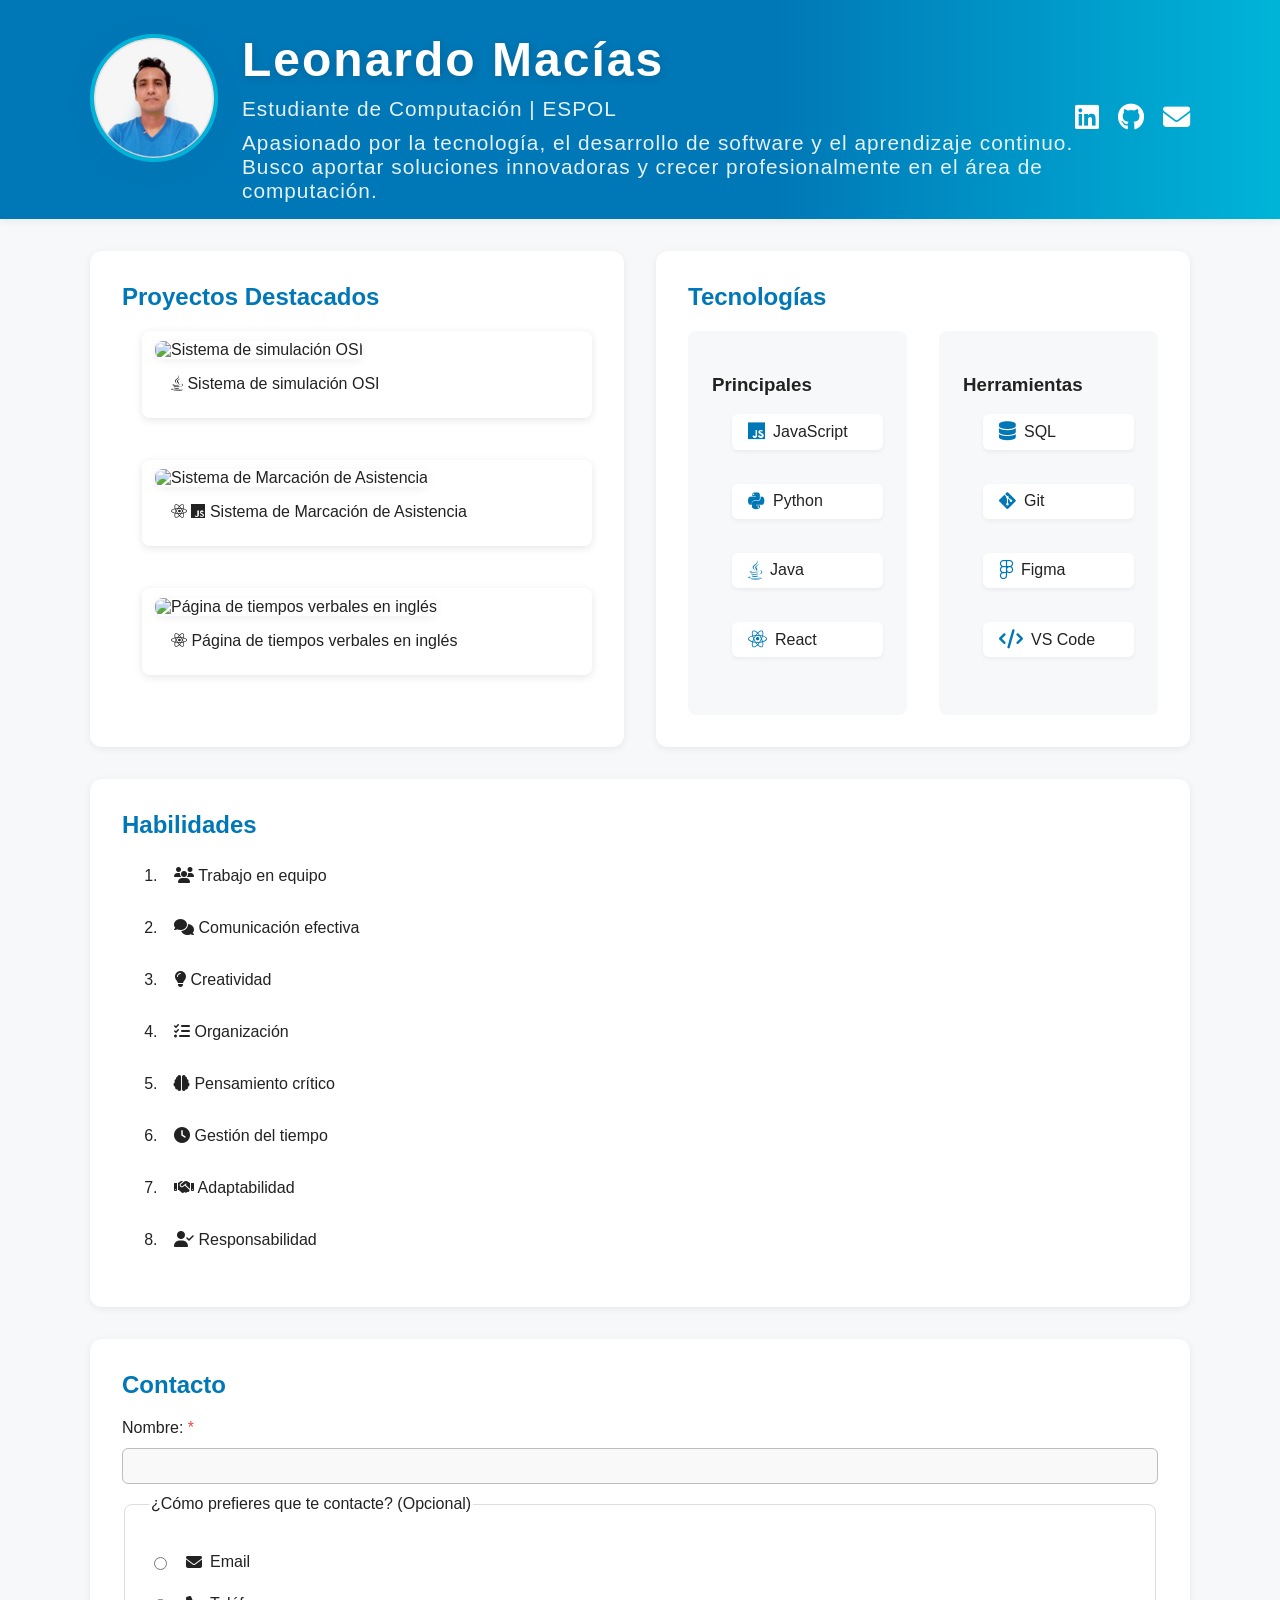
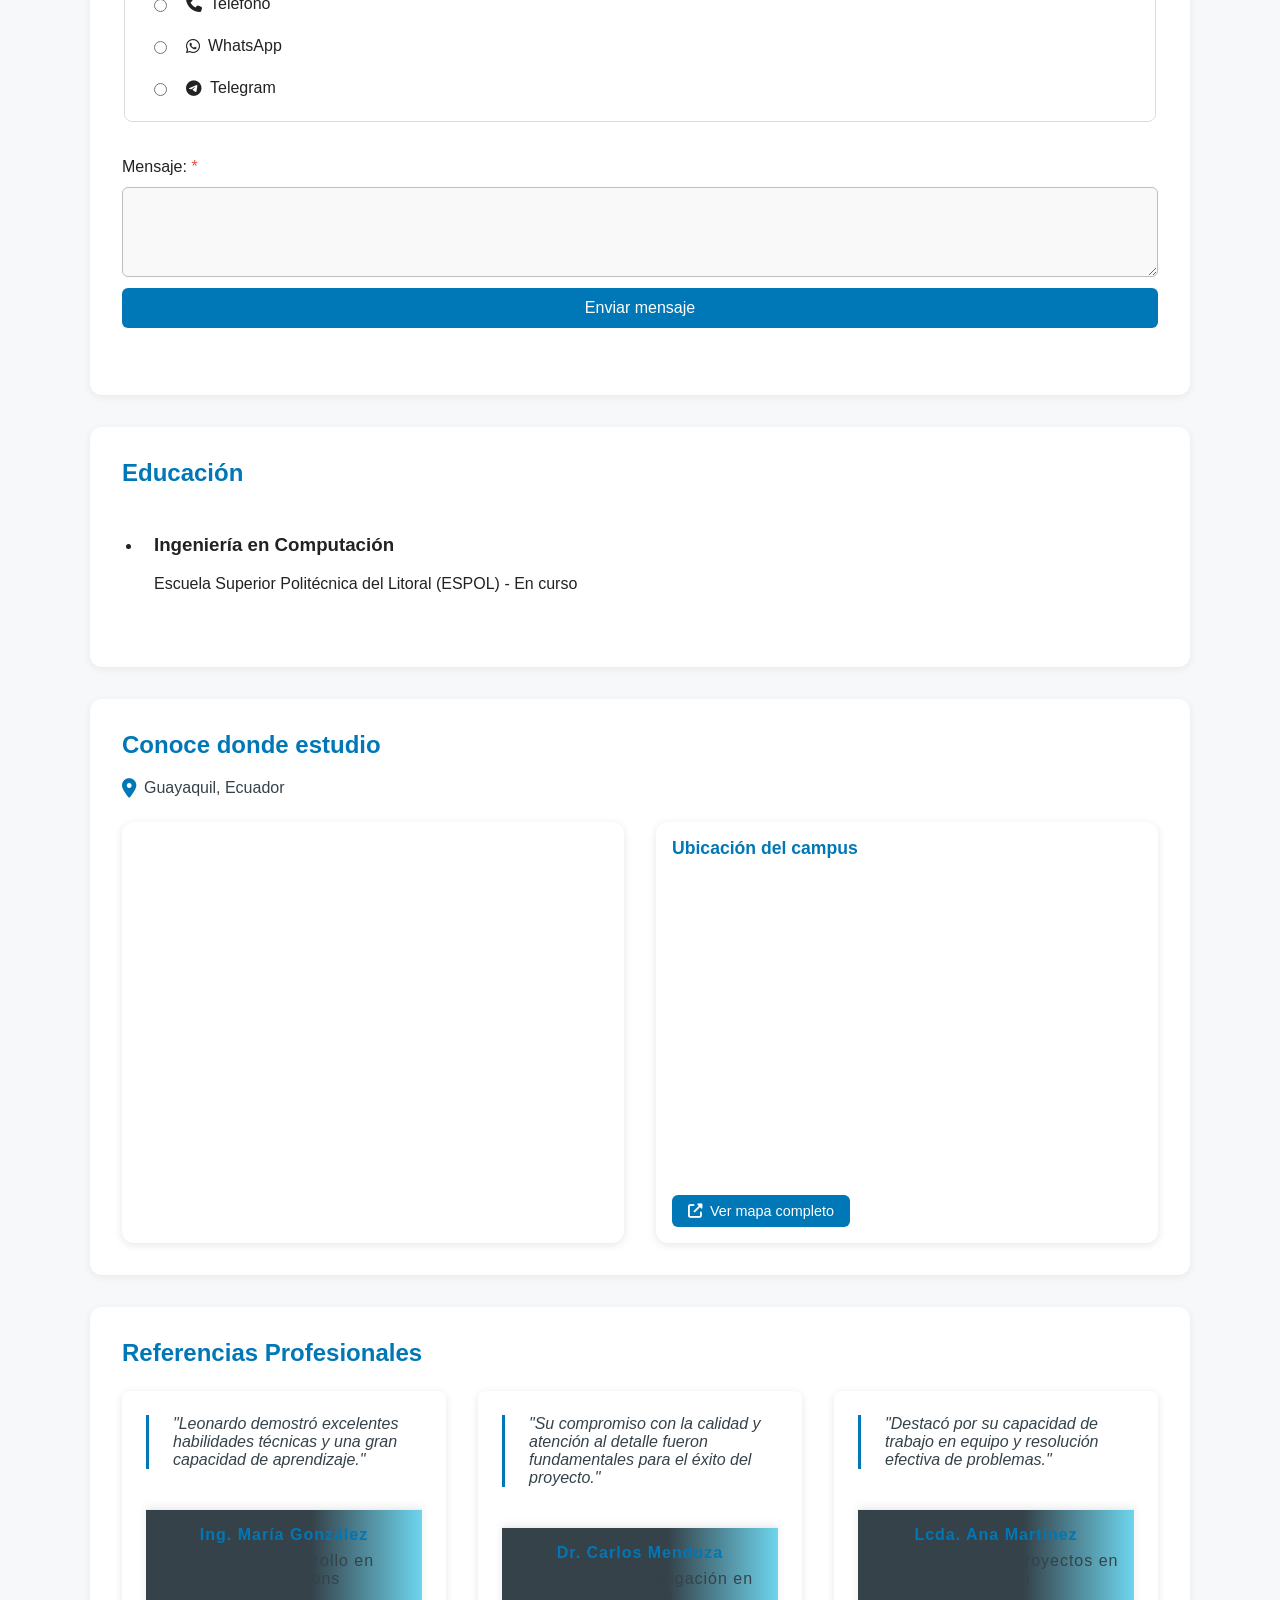
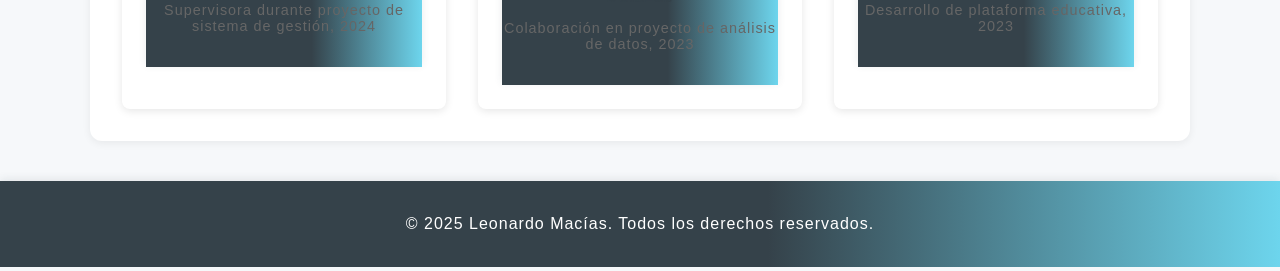
==== commit ed9071ec: "Agregar sección de referencias profesionales: incluir testimonios y estilos para presentación." ====
--- a/index.html
+++ b/index.html
@@ -214,6 +214,45 @@
                 </div>
             </div>
         </section>
+
+        <section id="referencias" class="section">
+            <h2>Referencias Profesionales</h2>
+            <div class="testimonios-grid">
+                <!-- Usando article para cada testimonio ya que es contenido independiente -->
+                <article class="testimonio">
+                    <blockquote>
+                        "Leonardo demostró excelentes habilidades técnicas y una gran capacidad de aprendizaje."
+                    </blockquote>
+                    <footer class="testimonio-autor">
+                        <cite>Ing. María González</cite>
+                        <p class="cargo">Líder de Desarrollo en TechSolutions</p>
+                        <p class="contexto">Supervisora durante proyecto de sistema de gestión, 2024</p>
+                    </footer>
+                </article>
+
+                <article class="testimonio">
+                    <blockquote>
+                        "Su compromiso con la calidad y atención al detalle fueron fundamentales para el éxito del proyecto."
+                    </blockquote>
+                    <footer class="testimonio-autor">
+                        <cite>Dr. Carlos Mendoza</cite>
+                        <p class="cargo">Director de Investigación en DataLab</p>
+                        <p class="contexto">Colaboración en proyecto de análisis de datos, 2023</p>
+                    </footer>
+                </article>
+
+                <article class="testimonio">
+                    <blockquote>
+                        "Destacó por su capacidad de trabajo en equipo y resolución efectiva de problemas."
+                    </blockquote>
+                    <footer class="testimonio-autor">
+                        <cite>Lcda. Ana Martínez</cite>
+                        <p class="cargo">Coordinadora de Proyectos en EduTech</p>
+                        <p class="contexto">Desarrollo de plataforma educativa, 2023</p>
+                    </footer>
+                </article>
+            </div>
+        </section>
     </main>
 
     <footer>
--- a/styles/main.css
+++ b/styles/main.css
@@ -498,9 +498,50 @@
     font-size: 1.2em;
 }
 
-@media (max-width: 768px) {
-    .video-container iframe,
-    .mapa-container iframe {
-        height: 250px;
-    }
+.testimonios-grid {
+    display: grid;
+    grid-template-columns: repeat(auto-fit, minmax(300px, 1fr));
+    gap: var(--spacing-lg);
+    margin-top: var(--spacing-md);
+}
+
+.testimonio {
+    background: var(--white);
+    padding: var(--spacing-md);
+    border-radius: 8px;
+    box-shadow: 0 2px 8px rgba(0,0,0,0.1);
+    transition: transform 0.3s ease;
+}
+
+.testimonio:hover {
+    transform: translateY(-5px);
+}
+
+.testimonio blockquote {
+    font-style: italic;
+    color: var(--text-color);
+    margin: 0 0 var(--spacing-md);
+    padding-left: var(--spacing-md);
+    border-left: 3px solid var(--primary-color);
+}
+
+.testimonio-autor {
+    border-top: 1px solid #eee;
+    padding-top: var(--spacing-sm);
+}
+
+.testimonio-autor cite {
+    font-weight: bold;
+    color: var(--primary-color);
+    font-style: normal;
+}
+
+.testimonio-autor .cargo {
+    color: var(--text-color);
+    margin: var(--spacing-xs) 0;
+}
+
+.testimonio-autor .contexto {
+    font-size: 0.9em;
+    color: #666;
 }
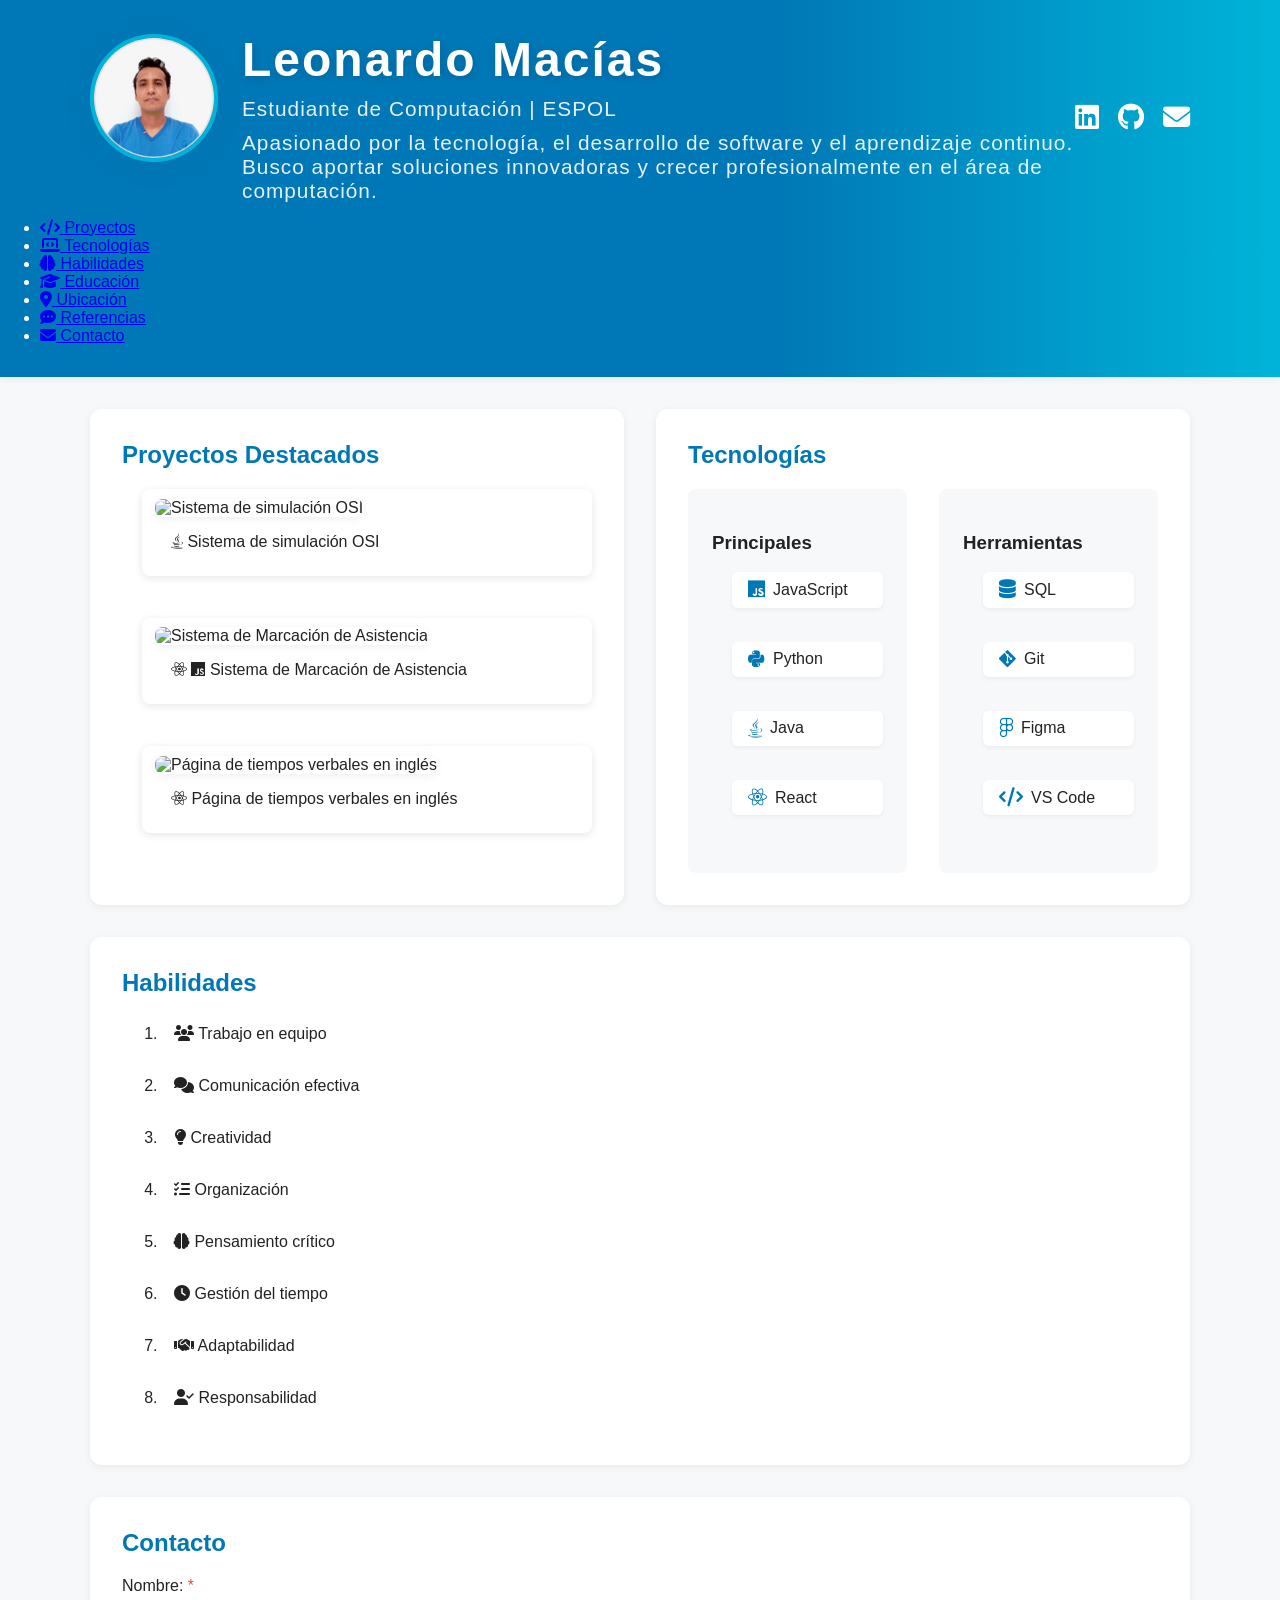
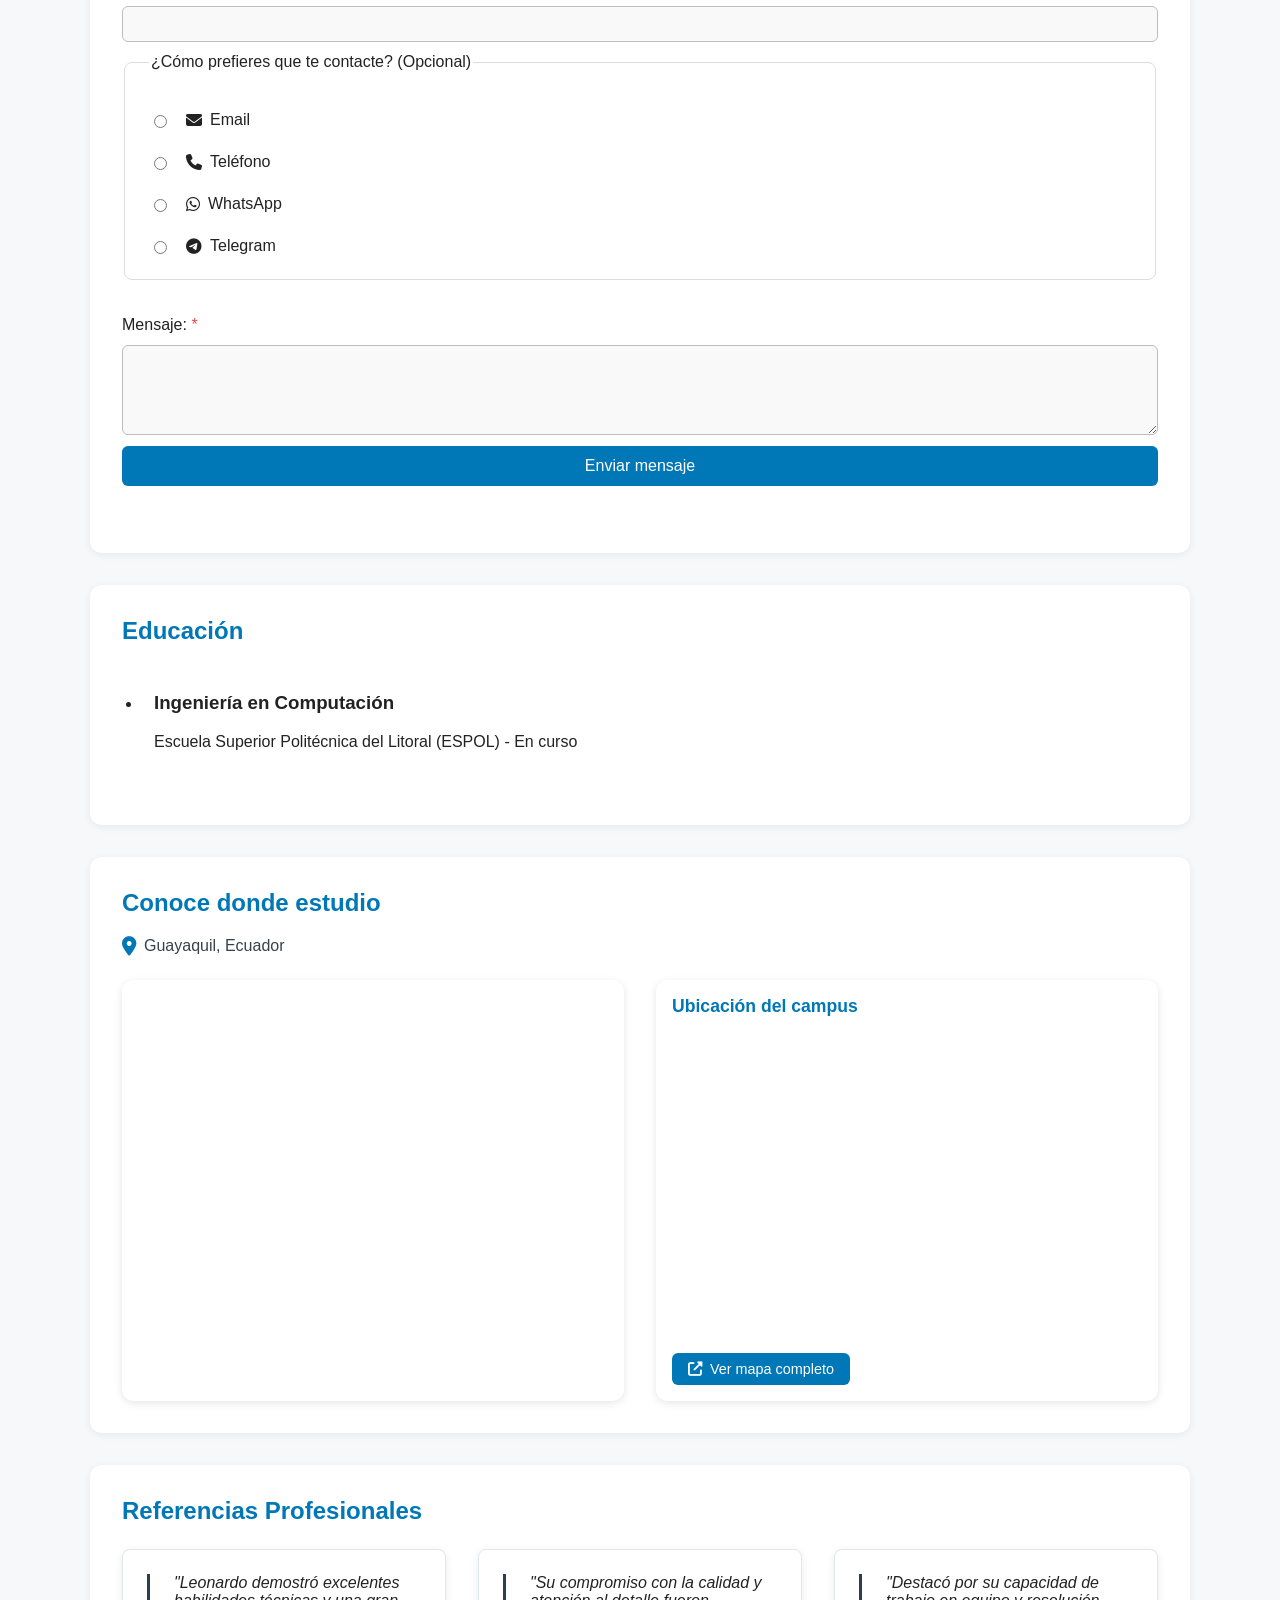
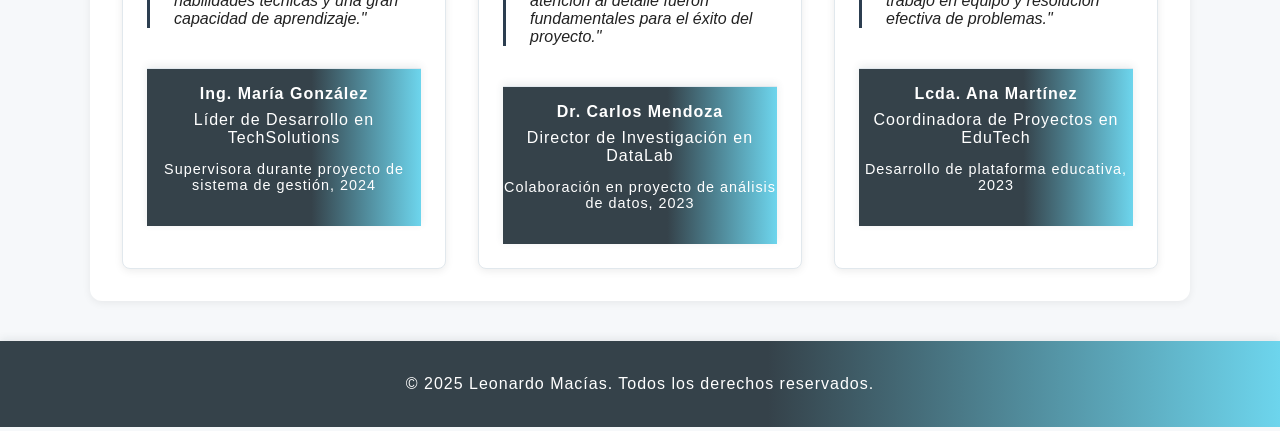
==== commit 23a8a253: "Agregar menú de navegación con enlaces a secciones del currículum para mejorar la accesibilidad y la" ====
--- a/index.html
+++ b/index.html
@@ -37,6 +37,18 @@
                 </ul>
             </nav>
         </div>
+        
+        <nav class="nav-menu">
+            <ul>
+                <li><a href="#proyectos"><i class="fas fa-code"></i> Proyectos</a></li>
+                <li><a href="#tecnologias"><i class="fas fa-laptop-code"></i> Tecnologías</a></li>
+                <li><a href="#habilidades"><i class="fas fa-brain"></i> Habilidades</a></li>
+                <li><a href="#educacion"><i class="fas fa-graduation-cap"></i> Educación</a></li>
+                <li><a href="#ubicacion"><i class="fas fa-map-marker-alt"></i> Ubicación</a></li>
+                <li><a href="#referencias"><i class="fas fa-comment-dots"></i> Referencias</a></li>
+                <li><a href="#contacto"><i class="fas fa-envelope"></i> Contacto</a></li>
+            </ul>
+        </nav>
     </header>
 
     <main class="container">
--- a/styles/main.css
+++ b/styles/main.css
@@ -506,42 +506,40 @@
 }
 
 .testimonio {
-    background: var(--white);
+    background: #ffffff;
     padding: var(--spacing-md);
     border-radius: 8px;
-    box-shadow: 0 2px 8px rgba(0,0,0,0.1);
+    box-shadow: 0 2px 8px rgba(0,0,0,0.08);
     transition: transform 0.3s ease;
+    border: 1px solid #e1e8ed;
 }
 
 .testimonio:hover {
     transform: translateY(-5px);
+    border-color: #2c3e50;
 }
 
 .testimonio blockquote {
     font-style: italic;
-    color: var(--text-color);
     margin: 0 0 var(--spacing-md);
     padding-left: var(--spacing-md);
-    border-left: 3px solid var(--primary-color);
+    border-left: 3px solid #2c3e50;
 }
 
 .testimonio-autor {
-    border-top: 1px solid #eee;
+    border-top: 1px solid #e1e8ed;
     padding-top: var(--spacing-sm);
 }
 
 .testimonio-autor cite {
     font-weight: bold;
-    color: var(--primary-color);
     font-style: normal;
 }
 
 .testimonio-autor .cargo {
-    color: var(--text-color);
     margin: var(--spacing-xs) 0;
 }
 
 .testimonio-autor .contexto {
     font-size: 0.9em;
-    color: #666;
 }
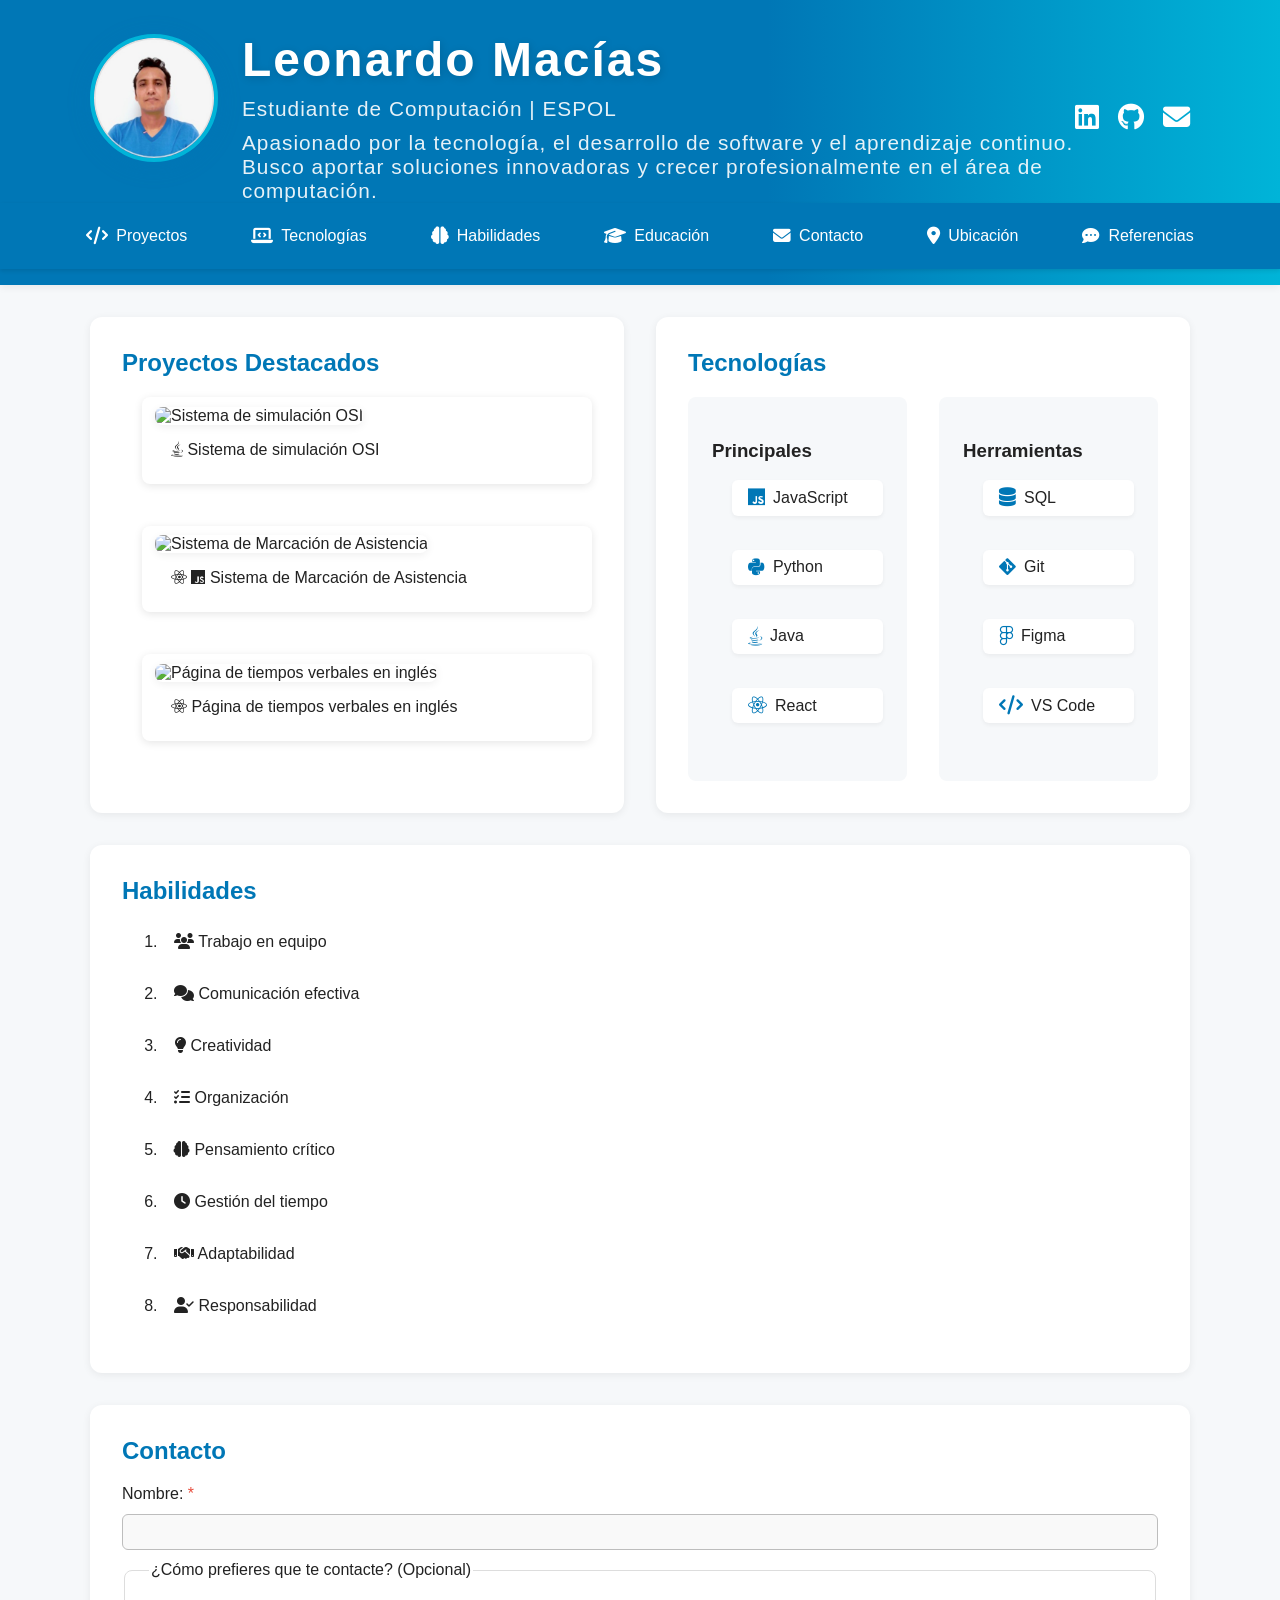
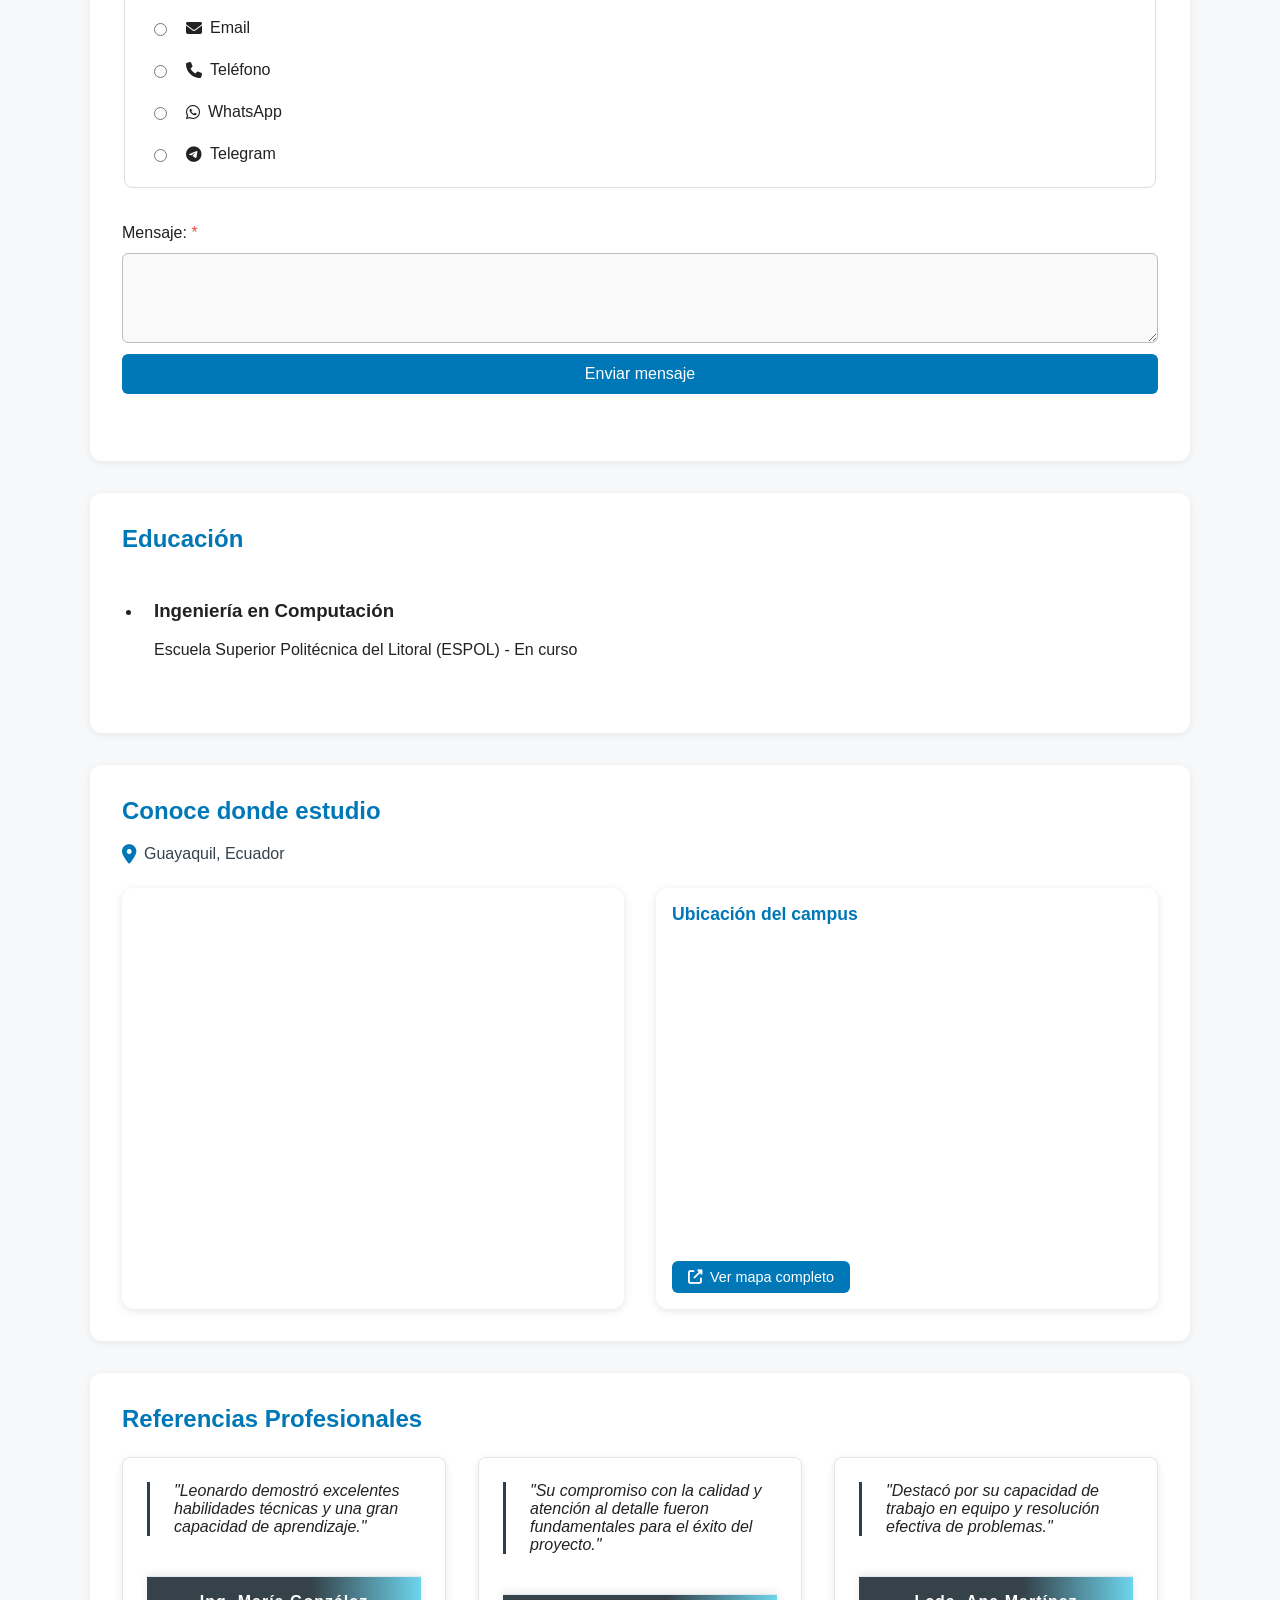
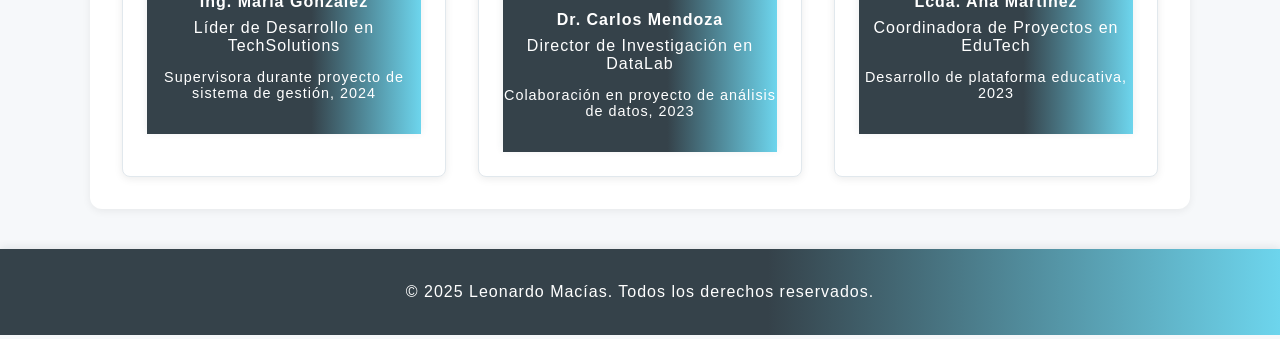
==== commit 60975417: "Eliminar duplicado del enlace "Contacto" en el menú de navegación para mejorar la claridad y la usab" ====
--- a/index.html
+++ b/index.html
@@ -44,9 +44,9 @@
                 <li><a href="#tecnologias"><i class="fas fa-laptop-code"></i> Tecnologías</a></li>
                 <li><a href="#habilidades"><i class="fas fa-brain"></i> Habilidades</a></li>
                 <li><a href="#educacion"><i class="fas fa-graduation-cap"></i> Educación</a></li>
+                <li><a href="#contacto"><i class="fas fa-envelope"></i> Contacto</a></li>
                 <li><a href="#ubicacion"><i class="fas fa-map-marker-alt"></i> Ubicación</a></li>
                 <li><a href="#referencias"><i class="fas fa-comment-dots"></i> Referencias</a></li>
-                <li><a href="#contacto"><i class="fas fa-envelope"></i> Contacto</a></li>
             </ul>
         </nav>
     </header>
--- a/styles/main.css
+++ b/styles/main.css
@@ -10,6 +10,10 @@
     --spacing-md: 1.5rem;
     --spacing-lg: 2rem;
     --spacing-xl: 3rem;
+}
+
+html {
+    scroll-behavior: smooth;
 }
 
 body {
@@ -542,4 +546,55 @@
 
 .testimonio-autor .contexto {
     font-size: 0.9em;
+}
+
+.nav-menu {
+    background: var(--primary-color);
+    padding: 1rem 0;
+    position: sticky;
+    top: 0;
+    z-index: 1000;
+    box-shadow: 0 2px 4px rgba(0,0,0,0.1);
+}
+
+.nav-menu ul {
+    list-style: none;
+    padding: 0;
+    margin: 0;
+    display: flex;
+    justify-content: center;
+    gap: 2rem;
+    flex-wrap: wrap;
+}
+
+.nav-menu a {
+    color: var(--white);
+    text-decoration: none;
+    display: flex;
+    align-items: center;
+    gap: 0.5rem;
+    padding: 0.5rem 1rem;
+    border-radius: 4px;
+    transition: all 0.3s ease;
+}
+
+.nav-menu a:hover {
+    background: var(--secondary-color);
+    transform: translateY(-2px);
+}
+
+.nav-menu i {
+    font-size: 1.1em;
+}
+
+@media (max-width: 768px) {
+    .nav-menu ul {
+        flex-direction: column;
+        align-items: center;
+        gap: 1rem;
+    }
+    
+    .nav-menu {
+        padding: 0.5rem 0;
+    }
 }
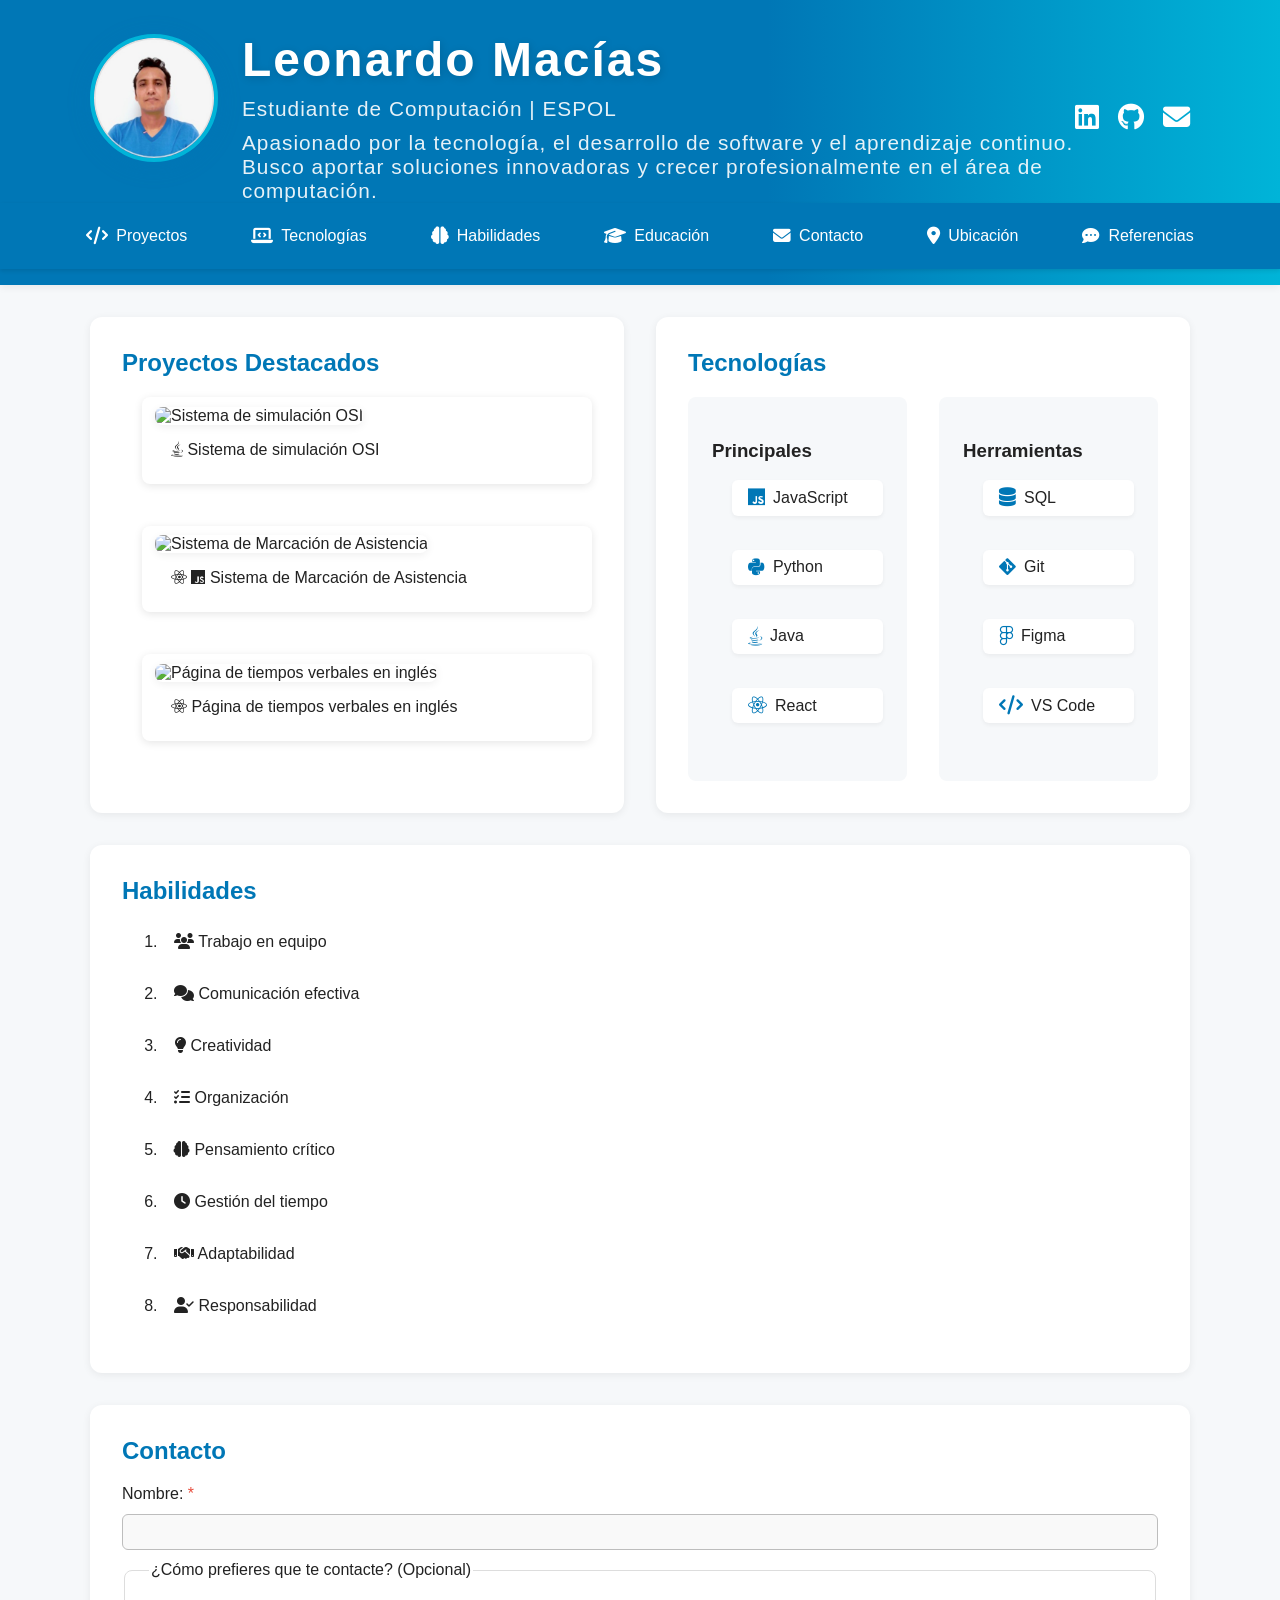
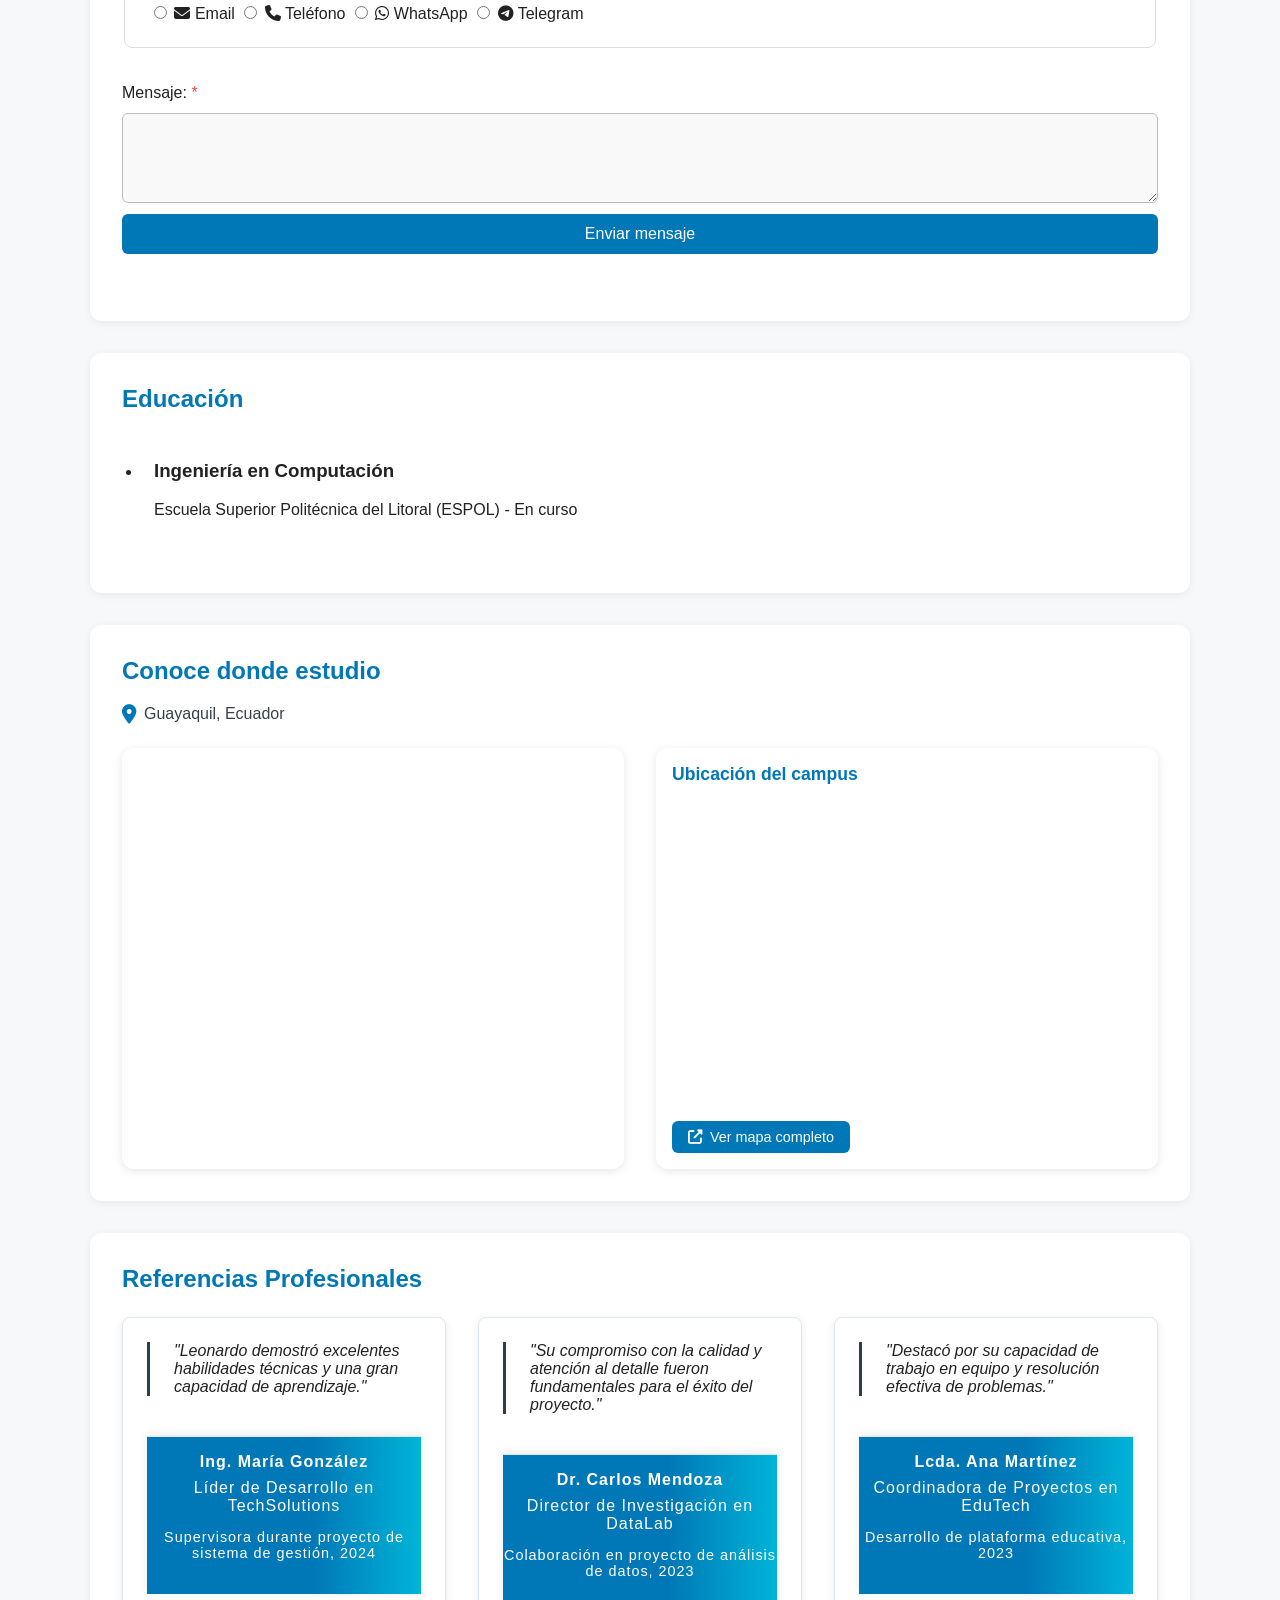
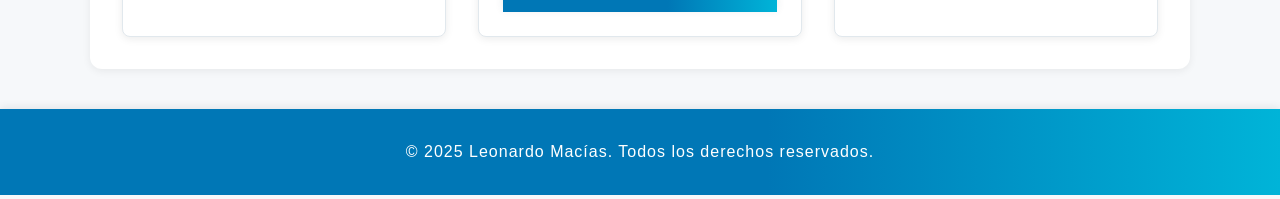
==== commit f7de577a: "Actualizar referencias de estilos y mejorar el fondo del pie de página para utilizar variables CSS." ====
--- a/index.html
+++ b/index.html
@@ -7,7 +7,7 @@
     <meta name="keywords" content="Currículum, Leonardo Macías, Computación, ESPOL, Proyectos, Tecnologías">
     <meta name="author" content="Leonardo Macías">
     <meta name="viewport" content="width=device-width, initial-scale=1.0">
-    <link rel="stylesheet" href="styles/main.css">
+    <link rel="stylesheet" href="stylesheets/style.css">
     <link rel="icon" href="assets/favicon.ico" type="image/x-icon">
     <!-- Font Awesome para iconos -->
     <link rel="stylesheet" href="https://cdnjs.cloudflare.com/ajax/libs/font-awesome/6.5.0/css/all.min.css">
@@ -143,43 +143,33 @@
                 <fieldset class="contacto-metodo">
                     <legend>¿Cómo prefieres que te contacte? (Opcional)</legend>
 
-                    <div class="radio-group">
-                        <div class="radio-option">
                             <input type="radio" id="contacto-email" name="tipo-contacto" value="email">
                             <label for="contacto-email">
                                 <i class="fas fa-envelope"></i> Email
                             </label>
                             <input type="email" id="email-input" name="email" placeholder="tu@email.com"
                                 class="contacto-input">
-                        </div>
-
-                        <div class="radio-option">
+
                             <input type="radio" id="contacto-telefono" name="tipo-contacto" value="telefono">
                             <label for="contacto-telefono">
                                 <i class="fas fa-phone"></i> Teléfono
                             </label>
                             <input type="tel" id="telefono-input" name="telefono" placeholder="+593..."
                                 class="contacto-input">
-                        </div>
-
-                        <div class="radio-option">
+
                             <input type="radio" id="contacto-whatsapp" name="tipo-contacto" value="whatsapp">
                             <label for="contacto-whatsapp">
                                 <i class="fab fa-whatsapp"></i> WhatsApp
                             </label>
                             <input type="tel" id="whatsapp-input" name="whatsapp" placeholder="+593..."
                                 class="contacto-input">
-                        </div>
-
-                        <div class="radio-option">
+
                             <input type="radio" id="contacto-telegram" name="tipo-contacto" value="telegram">
                             <label for="contacto-telegram">
                                 <i class="fab fa-telegram"></i> Telegram
                             </label>
                             <input type="text" id="telegram-input" name="telegram" placeholder="@usuario"
                                 class="contacto-input">
-                        </div>
-                    </div>
                 </fieldset>
 
                 <label for="mensaje">Mensaje: <span class="required">*</span></label>
--- a/stylesheets/style.css
+++ b/stylesheets/style.css
@@ -0,0 +1,600 @@
+:root {
+    --primary-color: #0077b6;
+    --secondary-color: #00b4d8;
+    --accent-color: #ffd166;
+    --text-color: #35424a;
+    --background-color: #f6f8fa;
+    --white: #ffffff;
+    --spacing-xs: 0.5rem;
+    --spacing-sm: 1rem;
+    --spacing-md: 1.5rem;
+    --spacing-lg: 2rem;
+    --spacing-xl: 3rem;
+}
+
+html {
+    scroll-behavior: smooth;
+}
+
+body {
+    font-family: 'Segoe UI', Arial, sans-serif;
+    background: var(--background-color);
+    color: #222;
+    margin: 0;
+    padding: 0;
+}
+
+header {
+    background: linear-gradient(90deg, var(--primary-color) 60%, var(--secondary-color) 100%);
+    color: #fff;
+    padding: 2rem 0 1rem 0;
+    box-shadow: 0 2px 8px #0001;
+}
+
+.header-content {
+    display: flex;
+    justify-content: space-between;
+    align-items: center;
+    max-width: 1100px;
+    margin: 0 auto;
+    padding: 0 2rem;
+}
+
+header h1 {
+    margin: 0;
+    font-size: 3em;
+    letter-spacing: 2px;
+    text-shadow: 1px 2px 8px rgba(0,0,0,0.15);
+    transition: color 0.3s;
+}
+
+header h1:hover {
+    color: #6dd5ed;
+}
+
+header p {
+    font-size: 1.3em;
+    margin: 10px 0 0 0;
+    letter-spacing: 1px;
+    opacity: 0.9;
+}
+
+h1 {
+    margin: 0;
+    font-size: 2.5em;
+}
+
+h2 {
+    color: var(--text-color);
+}
+
+.container {
+    max-width: 1100px;
+    margin: 2rem auto;
+    padding: 0 2rem;
+}
+
+.columns {
+    display: flex;
+    flex-wrap: wrap;
+    gap: 2rem;
+}
+
+.section {
+    background: var(--white);
+    border-radius: 12px;
+    box-shadow: 0 2px 8px #0001;
+    padding: 2rem;
+    margin-bottom: 2rem;
+    flex: 1 1 350px;
+    position: relative;
+    opacity: 0;
+    transform: translateY(40px);
+}
+
+.section.visible {
+    opacity: 1;
+    transform: translateY(0);
+}
+
+.section:hover {
+    box-shadow: 0 8px 32px rgba(53,66,74,0.18);
+    transform: translateY(-4px) scale(1.01);
+}
+
+.section h2 {
+    color: var(--primary-color);
+    margin-top: 0;
+}
+
+.section ul {
+    padding-left: 20px;
+}
+
+.section li {
+    margin-bottom: 18px;
+    transition: background 0.2s, border-radius 0.2s;
+    padding: 8px 12px;
+    border-radius: 8px;
+}
+
+.section li:hover {
+    background: #f0f8ff;
+}
+
+.skills-list li {
+    position: relative;
+}
+
+.tooltip {
+    position: absolute;
+    top: -38px;
+    left: 50%;
+    transform: translateX(-50%);
+    background: #35424a;
+    color: #fff;
+    padding: 6px 16px;
+    border-radius: 8px;
+    font-size: 0.95em;
+    white-space: nowrap;
+    box-shadow: 0 2px 8px rgba(53,66,74,0.15);
+    opacity: 0;
+    animation: fadeInTooltip 0.3s forwards;
+    pointer-events: none;
+    z-index: 10;
+}
+
+@keyframes fadeInTooltip {
+    to { opacity: 1; }
+}
+
+.social-links {
+    list-style: none;
+    display: flex;
+    gap: 1.2rem;
+    margin: 0;
+    padding: 0;
+}
+
+.social-links li {
+    display: inline-block;
+}
+
+.social-links a {
+    color: #fff;
+    font-size: 1.7rem;
+    transition: color 0.2s;
+}
+.social-links a:hover {
+    color: var(--accent-color);
+}
+
+.social-links a.clicked {
+    animation: pop 0.3s;
+}
+
+@keyframes pop {
+    50% { transform: scale(1.15); }
+    100% { transform: scale(1); }
+}
+
+footer {
+    text-align: center;
+    padding: 18px 0;
+    background: linear-gradient(90deg, var(--primary-color) 60%, var(--secondary-color) 100%);
+    color: #fff;
+    font-size: 1em;
+    margin-top: 40px;
+    letter-spacing: 1px;
+    box-shadow: 0 -2px 8px rgba(53,66,74,0.10);
+}
+
+.tech-icons i {
+    font-size: 1.5rem;
+    margin-right: 0.5rem;
+    color: var(--primary-color);
+}
+
+.tech-container {
+    display: grid;
+    grid-template-columns: 1fr 1fr;
+    gap: var(--spacing-lg);
+}
+
+.tech-principal, .tech-secundarias {
+    background: var(--background-color);
+    padding: var(--spacing-md);
+    border-radius: 8px;
+}
+
+.tech-list {
+    display: grid;
+    grid-template-columns: repeat(auto-fit, minmax(140px, 1fr));
+    gap: var(--spacing-sm);
+}
+
+.tech-list li {
+    display: flex;
+    align-items: center;
+    gap: var(--spacing-xs);
+    padding: var(--spacing-xs) var(--spacing-sm);
+    background: var(--white);
+    border-radius: 6px;
+    box-shadow: 0 2px 4px rgba(0,0,0,0.05);
+}
+
+.tech-list i {
+    color: var(--primary-color);
+    font-size: 1.2em;
+}
+
+figure img {
+    max-width: 100%;
+    border-radius: 10px;
+    box-shadow: 0 2px 8px #0002;
+    margin-top: 1rem;
+}
+
+form {
+    display: flex;
+    flex-direction: column;
+    gap: 0.7rem;
+}
+
+input, textarea {
+    border: 1px solid #bdbdbd;
+    border-radius: 6px;
+    padding: 0.5rem;
+    font-size: 1rem;
+    background: #f9f9f9;
+}
+
+button {
+    background: var(--primary-color);
+    color: #fff;
+    border: none;
+    border-radius: 6px;
+    padding: 0.7rem 1.5rem;
+    font-size: 1rem;
+    cursor: pointer;
+    transition: background 0.2s;
+}
+button:hover {
+    background: var(--secondary-color);
+}
+
+.form-msg {
+    margin-top: 0.5rem;
+    font-weight: bold;
+}
+
+.contacto-metodo {
+    border: 1px solid #ddd;
+    border-radius: 8px;
+    padding: var(--spacing-md);
+    margin-bottom: var(--spacing-md);
+}
+
+.radio-group {
+    display: flex;
+    flex-direction: column;
+    gap: var(--spacing-md);
+    margin-top: var(--spacing-sm);
+}
+
+.radio-option {
+    display: flex;
+    align-items: center;
+    gap: var(--spacing-sm);
+    flex-wrap: wrap;
+}
+
+.radio-option label {
+    display: flex;
+    align-items: center;
+    gap: var(--spacing-xs);
+    min-width: 120px;
+}
+
+.contacto-input {
+    flex: 1;
+    display: none;
+    padding: 8px;
+    border: 1px solid #ddd;
+    border-radius: 4px;
+    min-width: 200px;
+}
+
+.radio-option input[type="radio"]:checked ~ .contacto-input {
+    display: block;
+}
+
+.required {
+    color: #e74c3c;
+}
+
+@media (max-width: 900px) {
+    .columns {
+        flex-direction: column;
+    }
+    .header-content {
+        flex-direction: column;
+        gap: 1rem;
+    }
+}
+
+@media (max-width: 700px) {
+    .container {
+        width: 98%;
+        padding: 0;
+    }
+    .section {
+        padding: 18px 8px;
+    }
+    header h1 {
+        font-size: 2em;
+    }
+    .section h2 {
+        font-size: 1.3em;
+    }
+    .skills-list li {
+        font-size: 1em;
+        padding: 8px 12px;
+    }
+    .tech-list {
+        display: grid;
+        grid-template-columns: repeat(auto-fill, minmax(120px, 1fr));
+        gap: var(--spacing-sm);
+    }
+}
+
+.modal {
+    display: none;
+    position: fixed;
+    z-index: 1000;
+    left: 0; top: 0; width: 100vw; height: 100vh;
+    background: rgba(0,0,0,0.5);
+    justify-content: center;
+    align-items: center;
+}
+.modal-content {
+    background: #fff;
+    border-radius: 12px;
+    padding: 2rem;
+    max-width: 400px;
+    width: 90vw;
+    position: relative;
+    box-shadow: 0 4px 24px #0003;
+    animation: fadeInModal 0.3s;
+}
+.close-modal {
+    position: absolute;
+    top: 12px; right: 18px;
+    font-size: 1.5em;
+    cursor: pointer;
+    color: var(--primary-color);
+}
+@keyframes fadeInModal {
+    from { opacity: 0; transform: scale(0.95);}
+    to { opacity: 1; transform: scale(1);}
+}
+
+.proyecto-item {
+    cursor: pointer;
+    transition: all 0.3s ease;
+    border: 1px solid transparent;
+    background: var(--white);
+    border-radius: 8px;
+    overflow: hidden;
+    box-shadow: 0 2px 8px rgba(0,0,0,0.1);
+}
+
+.proyecto-item:hover {
+    transform: translateY(-5px);
+    border: 1px solid var(--primary-color);
+    box-shadow: 0 10px 20px rgba(0,0,0,0.1);
+}
+
+.miniatura {
+    width: 100%;
+    height: 32px;
+    object-fit: cover;
+    border-radius: 8px;
+    margin-right: 12px;
+    vertical-align: middle;
+    box-shadow: 0 2px 8px #0001;
+}
+.proyectos-list {
+    display: grid;
+    grid-template-columns: repeat(auto-fit, minmax(280px, 1fr));
+    gap: var(--spacing-md);
+    padding: 0;
+    list-style: none;
+}
+.proyecto-item span {
+    display: block;
+    padding: var(--spacing-sm);
+    font-weight: 500;
+}
+
+.foto-perfil {
+    width: 120px;
+    height: 120px;
+    object-fit: cover;
+    border-radius: 50%;
+    border: 4px solid var(--secondary-color);
+    box-shadow: 0 4px 24px rgba(0,119,182,0.18);
+    transition: transform 0.3s, box-shadow 0.3s, border-color 0.3s;
+    margin-bottom: 2.5rem;
+    background: #fff;
+    display: block;
+    margin-left: 0;
+    margin-right: 1.5rem; /* Más separación a la derecha */
+}
+
+.foto-perfil:hover {
+    transform: scale(1.07) rotate(-2deg);
+    box-shadow: 0 8px 32px rgba(0,119,182,0.25);
+    border-color: var(--accent-color);
+}
+
+.ubicacion-container {
+    display: grid;
+    grid-template-columns: repeat(auto-fit, minmax(300px, 1fr));
+    gap: var(--spacing-lg);
+    margin-top: var(--spacing-md);
+}
+
+.video-container,
+.mapa-container {
+    background: var(--white);
+    border-radius: 12px;
+    padding: var(--spacing-sm);
+    box-shadow: 0 2px 8px rgba(0,0,0,0.1);
+}
+
+.video-container h3,
+.mapa-container h3 {
+    color: var(--primary-color);
+    margin-top: 0;
+    font-size: 1.1em;
+    margin-bottom: var(--spacing-sm);
+}
+
+.video-container iframe,
+.mapa-container iframe {
+    width: 100%;
+    height: 300px;
+    border: none;
+    border-radius: 8px;
+    margin-bottom: var(--spacing-sm);
+}
+
+.ver-mapa-btn {
+    display: inline-block;
+    padding: var(--spacing-xs) var(--spacing-sm);
+    background: var(--primary-color);
+    color: var(--white);
+    text-decoration: none;
+    border-radius: 6px;
+    font-size: 0.9em;
+    transition: background 0.3s ease;
+}
+
+.ver-mapa-btn:hover {
+    background: var(--secondary-color);
+}
+
+.ver-mapa-btn i {
+    margin-right: 4px;
+}
+
+#ubicacion p {
+    display: flex;
+    align-items: center;
+    gap: var(--spacing-xs);
+    color: var(--text-color);
+    margin-bottom: var(--spacing-md);
+}
+
+#ubicacion .fa-map-marker-alt {
+    color: var(--primary-color);
+    font-size: 1.2em;
+}
+
+.testimonios-grid {
+    display: grid;
+    grid-template-columns: repeat(auto-fit, minmax(300px, 1fr));
+    gap: var(--spacing-lg);
+    margin-top: var(--spacing-md);
+}
+
+.testimonio {
+    background: #ffffff;
+    padding: var(--spacing-md);
+    border-radius: 8px;
+    box-shadow: 0 2px 8px rgba(0,0,0,0.08);
+    transition: transform 0.3s ease;
+    border: 1px solid #e1e8ed;
+}
+
+.testimonio:hover {
+    transform: translateY(-5px);
+    border-color: #2c3e50;
+}
+
+.testimonio blockquote {
+    font-style: italic;
+    margin: 0 0 var(--spacing-md);
+    padding-left: var(--spacing-md);
+    border-left: 3px solid #2c3e50;
+}
+
+.testimonio-autor {
+    border-top: 1px solid #e1e8ed;
+    padding-top: var(--spacing-sm);
+}
+
+.testimonio-autor cite {
+    font-weight: bold;
+    font-style: normal;
+}
+
+.testimonio-autor .cargo {
+    margin: var(--spacing-xs) 0;
+}
+
+.testimonio-autor .contexto {
+    font-size: 0.9em;
+}
+
+.nav-menu {
+    background: var(--primary-color);
+    padding: 1rem 0;
+    position: sticky;
+    top: 0;
+    z-index: 1000;
+    box-shadow: 0 2px 4px rgba(0,0,0,0.1);
+}
+
+.nav-menu ul {
+    list-style: none;
+    padding: 0;
+    margin: 0;
+    display: flex;
+    justify-content: center;
+    gap: 2rem;
+    flex-wrap: wrap;
+}
+
+.nav-menu a {
+    color: var(--white);
+    text-decoration: none;
+    display: flex;
+    align-items: center;
+    gap: 0.5rem;
+    padding: 0.5rem 1rem;
+    border-radius: 4px;
+    transition: all 0.3s ease;
+}
+
+.nav-menu a:hover {
+    background: var(--secondary-color);
+    transform: translateY(-2px);
+}
+
+.nav-menu i {
+    font-size: 1.1em;
+}
+
+@media (max-width: 768px) {
+    .nav-menu ul {
+        flex-direction: column;
+        align-items: center;
+        gap: 1rem;
+    }
+    
+    .nav-menu {
+        padding: 0.5rem 0;
+    }
+}
